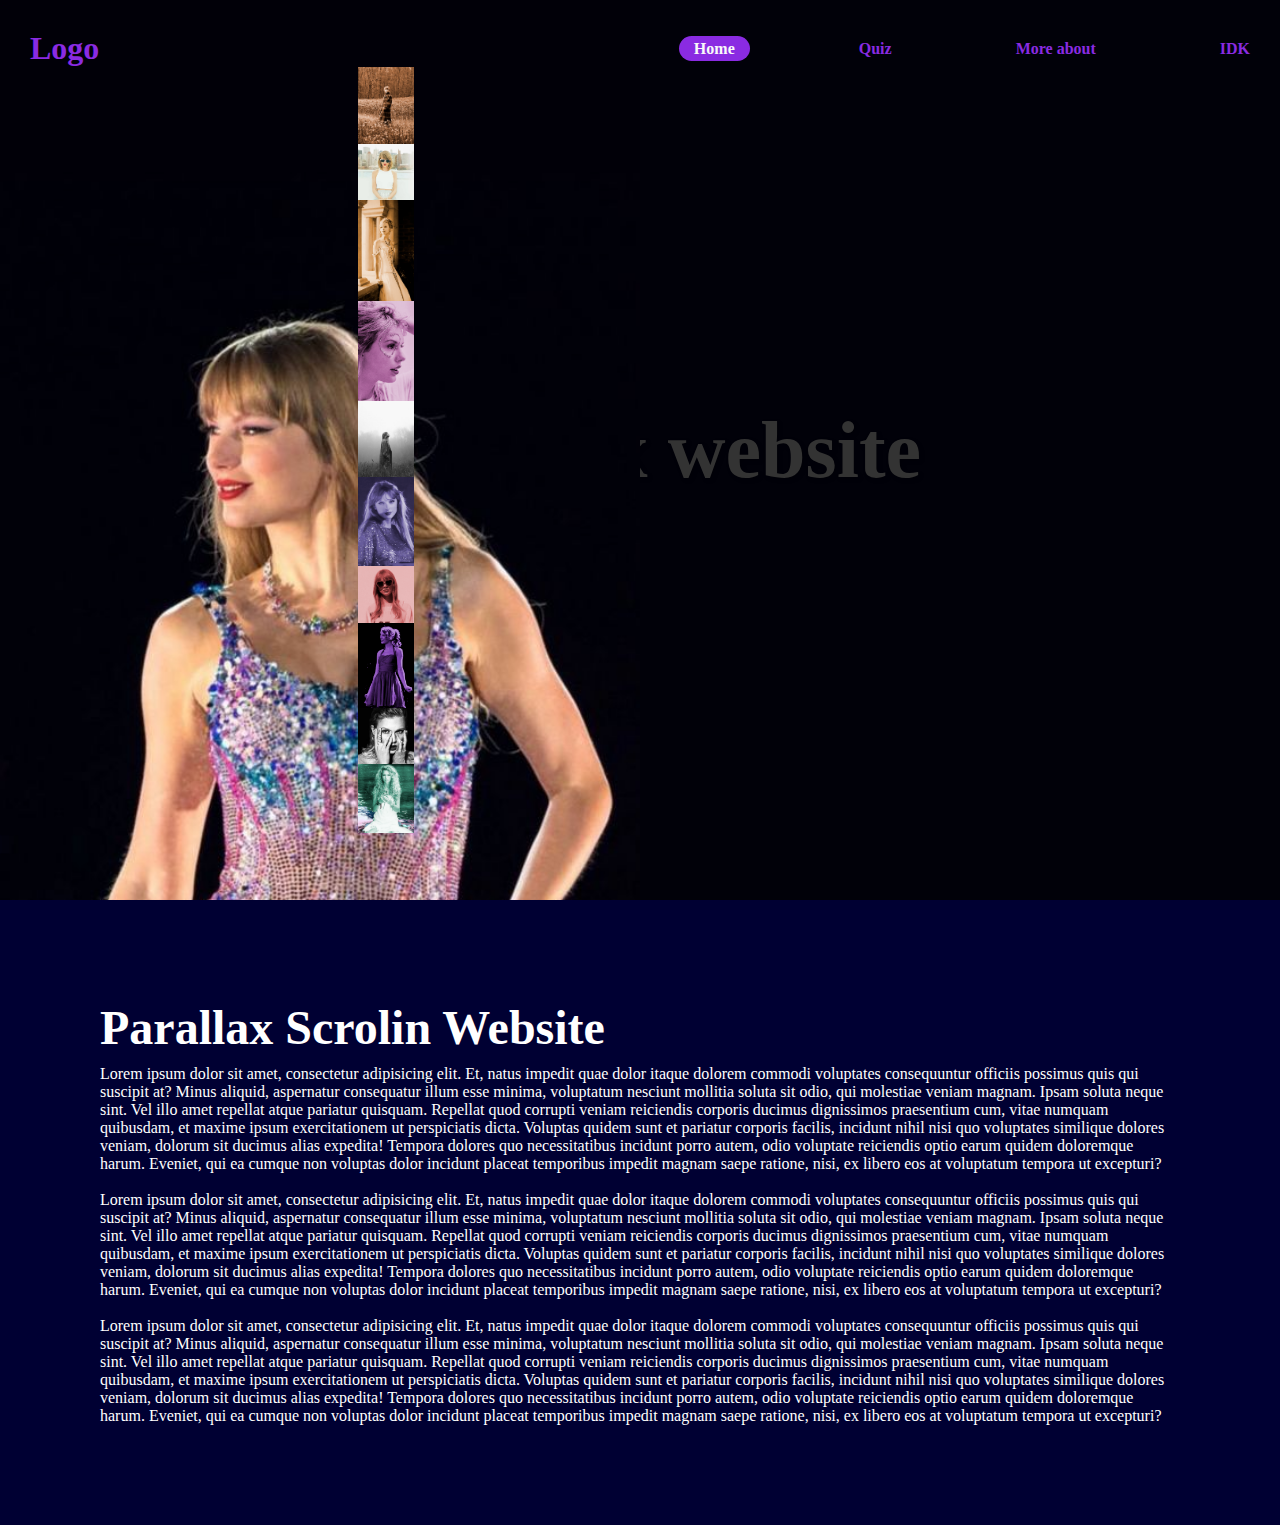
==== index.html @ 4a743714 "Add codigos, css e html" ====
<!DOCTYPE html>
<html lang="en">
<head>
    <meta charset="UTF-8">
    <meta name="viewport" content="width=device-width, initial-scale=1.0">
    <link rel='stylesheet' type='text/css' media='screen' href='main.css'>
    <script defer async src='main.js'></script>
    <title>TS page</title>
</head>
<body>

    <header>
        <h2 class="logo">Logo</h2>
        <nav class="navigation">
            <a href="#" class="active">Home</a>
            <a href="#">Quiz</a>
            <a href="#">More about</a>
            <a href="#">IDK</a>
        </nav>
    </header>

    <section class="parallax">
            <h2 id="text">Parallax website</h2>
                <div class="galery">
                <div>
                    <img src="images/parallax imgs/taylor-parallex.jpg" id="prl1">
                </div> 
            
                <div>
                    <img src="images/parallax imgs/evermore-parallax.png" id="prl2">
                </div>
                
                <div>
                    <img src="images/parallax imgs/1989-paralax.jpg" id="prl3">
                </div>
            
                <div>
                <img src="images/parallax imgs/fearless-parallax.png" id="prl4">
                </div>
            
                <div>
                    <img src="images/parallax imgs/lover-parallax.png" id="prl5">
                </div>
            
                <div>
                    <img src="images/parallax imgs/folklore-parallax.jpg" id="prl6">
                </div>
            
                <div>
                    <img src="images/parallax imgs/midnights-parallax.png" id="prl7">
                </div>
            
                <div>
                    <img src="images/parallax imgs/red-parallax.png" id="prl9">
                </div>
            
                <div>
                    <img src="images/parallax imgs/speaknow-parallax.png" id="prl10">
                </div>
            
                <div>
                    <img src="images/parallax imgs/reputation-parallax.jpg" id="prl11"> 
                </div>
            
                <div>
                    <img src="images/parallax imgs/ts-parallax.png" id="prl2">
                </div>
            </div>
    </section>

    <section class="sec">
        <h2>Parallax Scrolin Website</h2>
        <p>
            Lorem ipsum dolor sit amet, 
            consectetur adipisicing elit. 
            Et, natus impedit quae dolor 
            itaque dolorem commodi voluptates 
            consequuntur officiis possimus quis 
            qui suscipit at? Minus aliquid, aspernatur
            consequatur illum esse minima, voluptatum 
            nesciunt mollitia soluta sit odio, qui 
            molestiae veniam magnam. Ipsam soluta 
            neque sint. Vel illo amet repellat atque 
            pariatur quisquam. Repellat quod corrupti
            veniam reiciendis corporis ducimus 
            dignissimos praesentium cum, vitae 
            numquam quibusdam, et maxime ipsum 
            exercitationem ut perspiciatis dicta. 
            Voluptas quidem sunt et pariatur corporis 
            facilis, incidunt nihil nisi quo voluptates 
            similique dolores veniam, dolorum sit ducimus 
            alias expedita! Tempora dolores quo necessitatibus 
            incidunt porro autem, odio voluptate reiciendis
            optio earum quidem doloremque harum. 
            Eveniet, qui ea cumque non voluptas
            dolor incidunt placeat temporibus impedit 
            magnam saepe ratione, nisi, ex libero eos 
            at voluptatum tempora ut excepturi?<br></br>
            Lorem ipsum dolor sit amet, 
            consectetur adipisicing elit. 
            Et, natus impedit quae dolor 
            itaque dolorem commodi voluptates 
            consequuntur officiis possimus quis 
            qui suscipit at? Minus aliquid, aspernatur
            consequatur illum esse minima, voluptatum 
            nesciunt mollitia soluta sit odio, qui 
            molestiae veniam magnam. Ipsam soluta 
            neque sint. Vel illo amet repellat atque 
            pariatur quisquam. Repellat quod corrupti
            veniam reiciendis corporis ducimus 
            dignissimos praesentium cum, vitae 
            numquam quibusdam, et maxime ipsum 
            exercitationem ut perspiciatis dicta. 
            Voluptas quidem sunt et pariatur corporis 
            facilis, incidunt nihil nisi quo voluptates 
            similique dolores veniam, dolorum sit ducimus 
            alias expedita! Tempora dolores quo necessitatibus 
            incidunt porro autem, odio voluptate reiciendis
            optio earum quidem doloremque harum. 
            Eveniet, qui ea cumque non voluptas
            dolor incidunt placeat temporibus impedit 
            magnam saepe ratione, nisi, ex libero eos 
            at voluptatum tempora ut excepturi?<br></br>
            Lorem ipsum dolor sit amet, 
            consectetur adipisicing elit. 
            Et, natus impedit quae dolor 
            itaque dolorem commodi voluptates 
            consequuntur officiis possimus quis 
            qui suscipit at? Minus aliquid, aspernatur
            consequatur illum esse minima, voluptatum 
            nesciunt mollitia soluta sit odio, qui 
            molestiae veniam magnam. Ipsam soluta 
            neque sint. Vel illo amet repellat atque 
            pariatur quisquam. Repellat quod corrupti
            veniam reiciendis corporis ducimus 
            dignissimos praesentium cum, vitae 
            numquam quibusdam, et maxime ipsum 
            exercitationem ut perspiciatis dicta. 
            Voluptas quidem sunt et pariatur corporis 
            facilis, incidunt nihil nisi quo voluptates 
            similique dolores veniam, dolorum sit ducimus 
            alias expedita! Tempora dolores quo necessitatibus 
            incidunt porro autem, odio voluptate reiciendis
            optio earum quidem doloremque harum. 
            Eveniet, qui ea cumque non voluptas
            dolor incidunt placeat temporibus impedit 
            magnam saepe ratione, nisi, ex libero eos 
            at voluptatum tempora ut excepturi?
        </p>
    </section>


</body>
</html>
---- main.css ----
*{
    margin: 0;
    padding: 0;
    box-sizing:content-box;
}

body{
    background: #010109;
    min-height: 100vh;
    overflow-x: hidden;
}

header{
    position: absolute;
    top: 0;
    left: 0;
    width: 100%;
    padding: 30px;
    display: flex;
    justify-content: space-between;
    align-items: center;
    z-index: 100;
}

.logo{
    font-size: 2em;
    color:blueviolet;
    pointer-events: none;

}

.navigation a{
    text-decoration: none;
    color:blueviolet;
    padding: 4px 15px;
    border-radius: 20px;
    margin: 0 45px;
    font-weight: 600;
}

.navigation a:hover,
.navigation a.active{
    background: blueviolet;
    color:#f9f9f9;
}

.parallax{
    position: relative;
    display: flex;
    justify-content: center;
    align-items: center;
    height: 100vh;
}

#text{
    position: absolute;
    font-size: 5em;
    color: #333333;
    text-shadow: 2px 2px 4px rgba(0, 0, 0, .2);
}

/*.parallax img{
    position: absolute;
    top: 0;
    left: 0;
    width: 100%;
    pointer-events: none;
}*/

#prl1{
    position: absolute;
    width: 50%;
    top: 0;
    left: 0;
    justify-content: center;
    align-items: center;
}

.parallax #prl2, #prl3, #prl4, #prl5,#prl6, #prl7, #prl8, #prl9, #prl10, #prl11, #prl12{
    width: 10%;
    position: relative;
    display: grid;
}

#prl2{
    top:0;
    position: relative;
    columns: unset;
    gap:inherit;
    
}

.sec{
    position: relative;
    background: #003;
    padding: 100px;
}

.sec h2{
    font-size: 3em;
    color: #fff;
    margin-bottom: 10px;
}

.sec p{
    font-size: 1em;
    color: #fff;
    font-weight: 300;
}
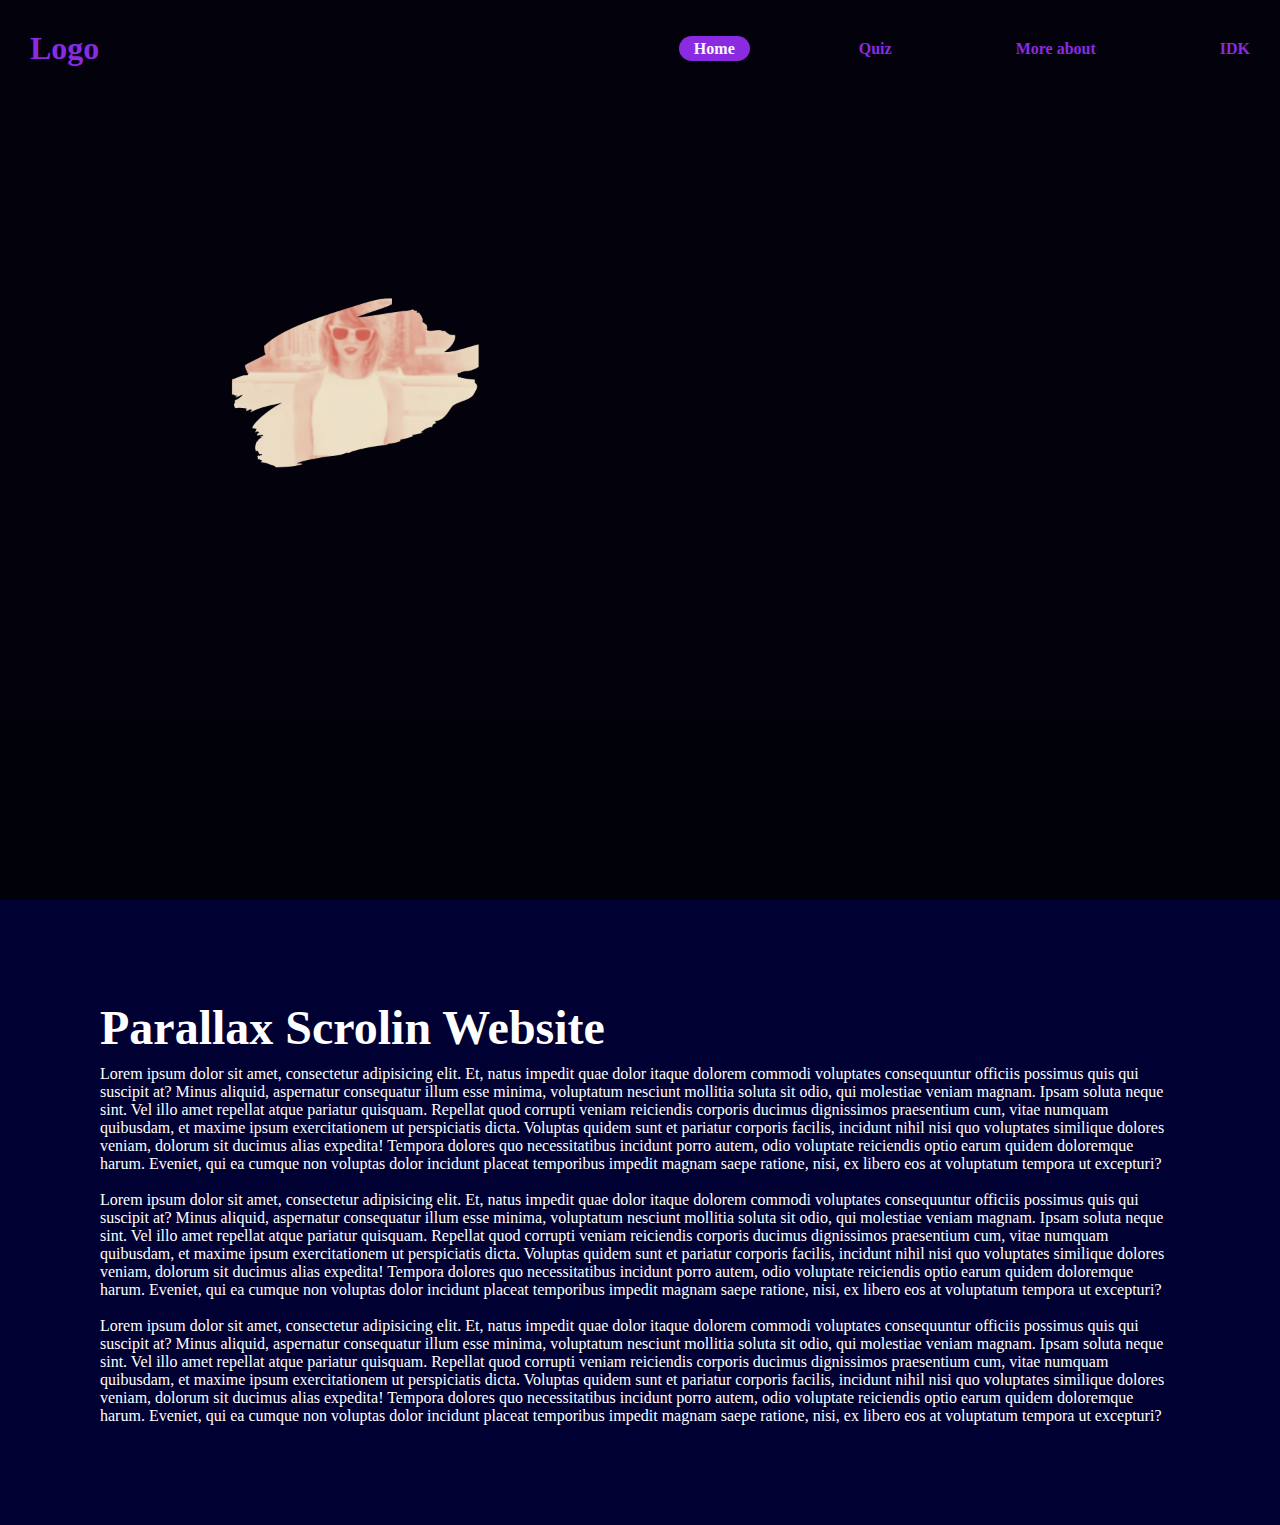
==== commit 0dddf74d: "index add" ====
--- a/index.html
+++ b/index.html
@@ -23,47 +23,47 @@
             <h2 id="text">Parallax website</h2>
                 <div class="galery">
                 <div>
-                    <img src="images/parallax imgs/taylor-parallex.jpg" id="prl1">
+                    <img src="tprlx/1.png" id="prl1">
                 </div> 
             
                 <div>
-                    <img src="images/parallax imgs/evermore-parallax.png" id="prl2">
+                    <img src="tprlx/2.png" id="prl2">
                 </div>
                 
                 <div>
-                    <img src="images/parallax imgs/1989-paralax.jpg" id="prl3">
+                    <img src="tprlx/3.png" id="prl3">
                 </div>
             
                 <div>
-                <img src="images/parallax imgs/fearless-parallax.png" id="prl4">
+                <img src="tprlx/4.png" id="prl4">
                 </div>
             
                 <div>
-                    <img src="images/parallax imgs/lover-parallax.png" id="prl5">
+                    <img src="tprlx/5.png" id="prl5">
                 </div>
             
                 <div>
-                    <img src="images/parallax imgs/folklore-parallax.jpg" id="prl6">
+                    <img src="tprlx/6.png" id="prl6">
                 </div>
             
                 <div>
-                    <img src="images/parallax imgs/midnights-parallax.png" id="prl7">
+                    <img src="tprlx/7.png" id="prl7">
                 </div>
             
                 <div>
-                    <img src="images/parallax imgs/red-parallax.png" id="prl9">
+                    <img src="tprlx/8.png" id="prl9">
                 </div>
             
                 <div>
-                    <img src="images/parallax imgs/speaknow-parallax.png" id="prl10">
+                    <img src="tprlx/9.png" id="prl10">
                 </div>
             
                 <div>
-                    <img src="images/parallax imgs/reputation-parallax.jpg" id="prl11"> 
+                    <img src="tprlx/10.png" id="prl11"> 
                 </div>
             
                 <div>
-                    <img src="images/parallax imgs/ts-parallax.png" id="prl2">
+                    <img src="tprlx/11.png" id="prl2">
                 </div>
             </div>
     </section>
--- a/main.css
+++ b/main.css
@@ -59,35 +59,12 @@
     text-shadow: 2px 2px 4px rgba(0, 0, 0, .2);
 }
 
-/*.parallax img{
+.parallax img{
     position: absolute;
     top: 0;
     left: 0;
     width: 100%;
     pointer-events: none;
-}*/
-
-#prl1{
-    position: absolute;
-    width: 50%;
-    top: 0;
-    left: 0;
-    justify-content: center;
-    align-items: center;
-}
-
-.parallax #prl2, #prl3, #prl4, #prl5,#prl6, #prl7, #prl8, #prl9, #prl10, #prl11, #prl12{
-    width: 10%;
-    position: relative;
-    display: grid;
-}
-
-#prl2{
-    top:0;
-    position: relative;
-    columns: unset;
-    gap:inherit;
-    
 }
 
 .sec{
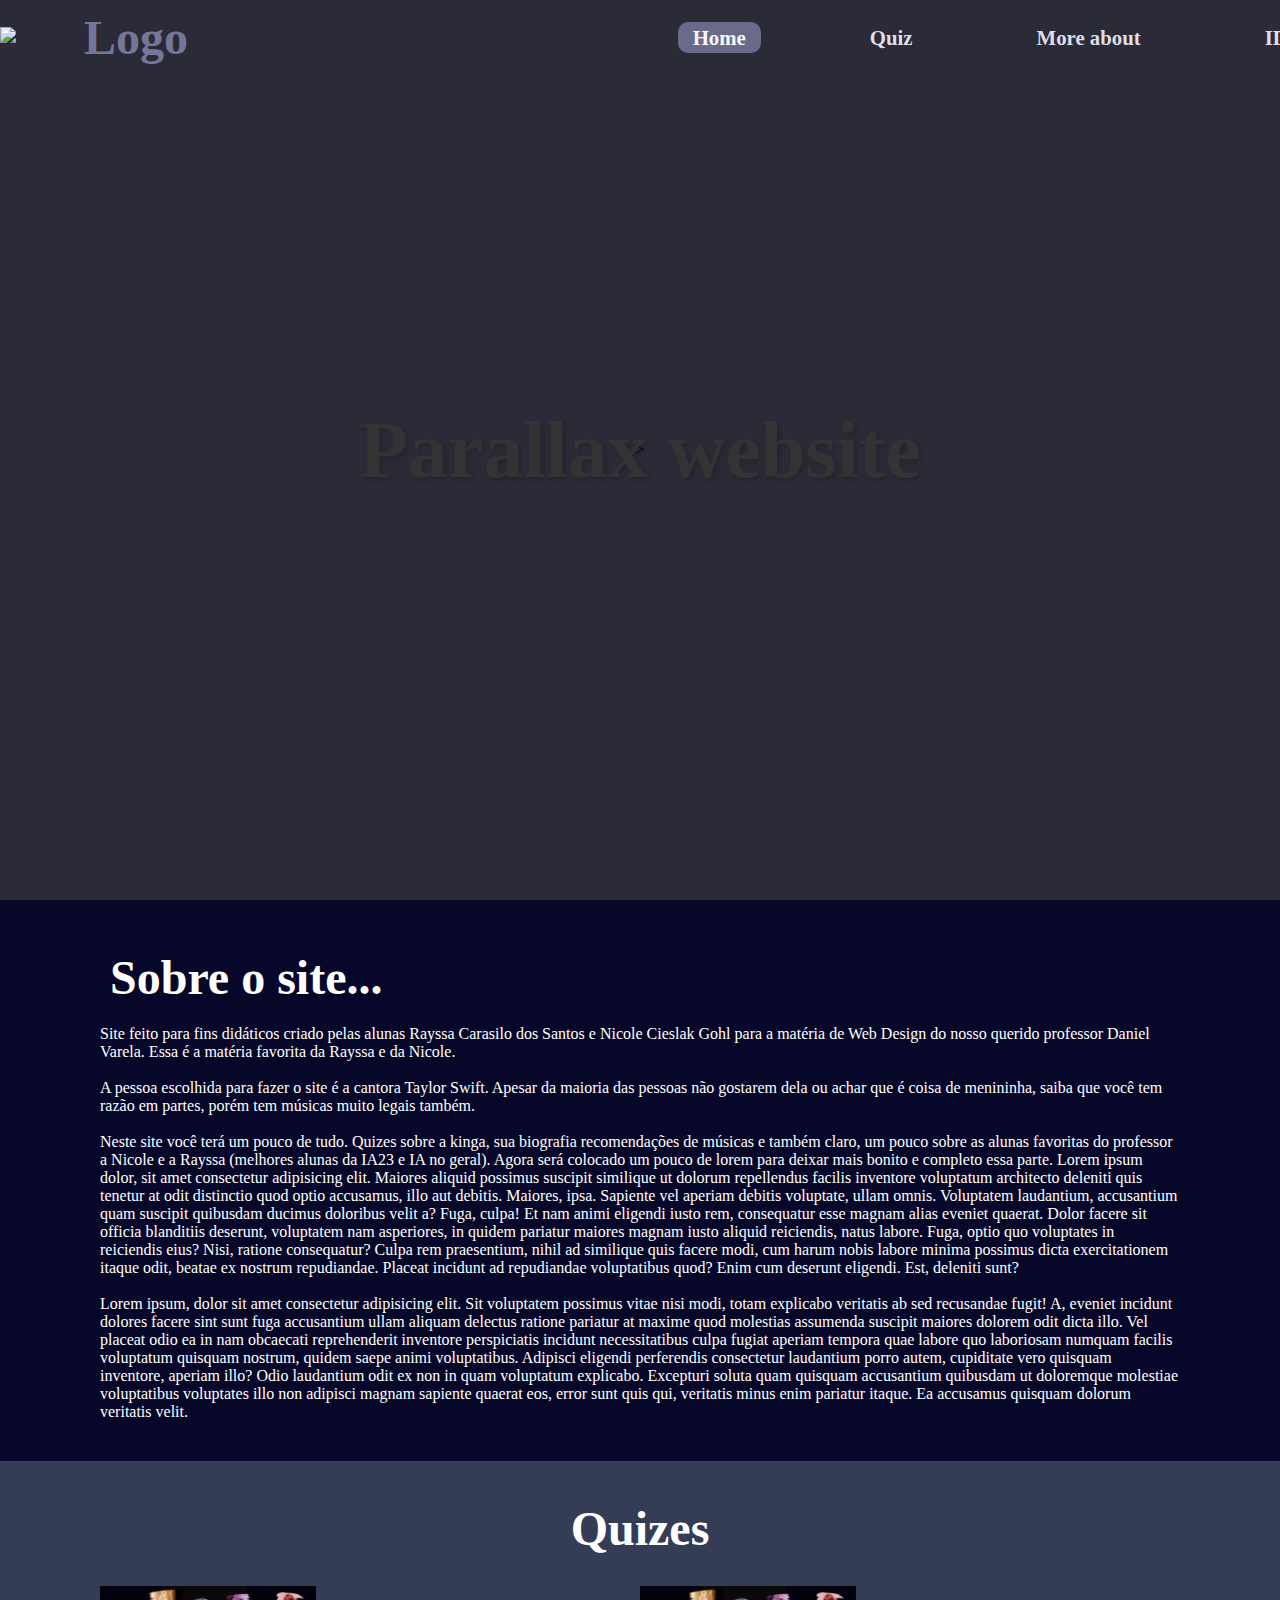
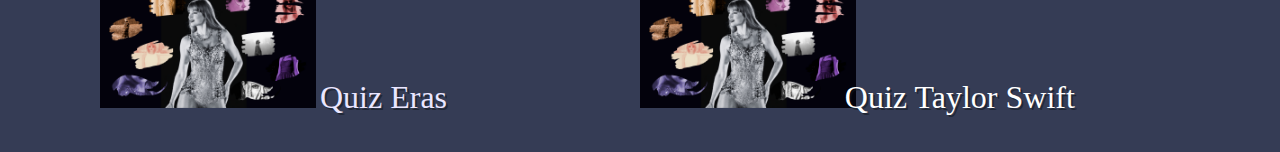
==== commit 5f286a9f: "add quiz" ====
--- a/index.html
+++ b/index.html
@@ -23,130 +23,86 @@
             <h2 id="text">Parallax website</h2>
                 <div class="galery">
                 <div>
-                    <img src="tprlx/1.png" id="prl1">
-                </div> 
-            
-                <div>
-                    <img src="tprlx/2.png" id="prl2">
-                </div>
-                
-                <div>
-                    <img src="tprlx/3.png" id="prl3">
-                </div>
-            
-                <div>
-                <img src="tprlx/4.png" id="prl4">
-                </div>
-            
-                <div>
-                    <img src="tprlx/5.png" id="prl5">
-                </div>
-            
-                <div>
-                    <img src="tprlx/6.png" id="prl6">
-                </div>
-            
-                <div>
-                    <img src="tprlx/7.png" id="prl7">
-                </div>
-            
-                <div>
-                    <img src="tprlx/8.png" id="prl9">
-                </div>
-            
-                <div>
-                    <img src="tprlx/9.png" id="prl10">
-                </div>
-            
-                <div>
-                    <img src="tprlx/10.png" id="prl11"> 
-                </div>
-            
-                <div>
-                    <img src="tprlx/11.png" id="prl2">
-                </div>
+                    <img src="tprlx/taylorbg.jpeg" id="prl1">
+                </div> >
             </div>
     </section>
 
     <section class="sec">
-        <h2>Parallax Scrolin Website</h2>
+        <h2>Sobre o site...</h2>
         <p>
-            Lorem ipsum dolor sit amet, 
-            consectetur adipisicing elit. 
-            Et, natus impedit quae dolor 
-            itaque dolorem commodi voluptates 
-            consequuntur officiis possimus quis 
-            qui suscipit at? Minus aliquid, aspernatur
-            consequatur illum esse minima, voluptatum 
-            nesciunt mollitia soluta sit odio, qui 
-            molestiae veniam magnam. Ipsam soluta 
-            neque sint. Vel illo amet repellat atque 
-            pariatur quisquam. Repellat quod corrupti
-            veniam reiciendis corporis ducimus 
-            dignissimos praesentium cum, vitae 
-            numquam quibusdam, et maxime ipsum 
-            exercitationem ut perspiciatis dicta. 
-            Voluptas quidem sunt et pariatur corporis 
-            facilis, incidunt nihil nisi quo voluptates 
-            similique dolores veniam, dolorum sit ducimus 
-            alias expedita! Tempora dolores quo necessitatibus 
-            incidunt porro autem, odio voluptate reiciendis
-            optio earum quidem doloremque harum. 
-            Eveniet, qui ea cumque non voluptas
-            dolor incidunt placeat temporibus impedit 
-            magnam saepe ratione, nisi, ex libero eos 
-            at voluptatum tempora ut excepturi?<br></br>
-            Lorem ipsum dolor sit amet, 
-            consectetur adipisicing elit. 
-            Et, natus impedit quae dolor 
-            itaque dolorem commodi voluptates 
-            consequuntur officiis possimus quis 
-            qui suscipit at? Minus aliquid, aspernatur
-            consequatur illum esse minima, voluptatum 
-            nesciunt mollitia soluta sit odio, qui 
-            molestiae veniam magnam. Ipsam soluta 
-            neque sint. Vel illo amet repellat atque 
-            pariatur quisquam. Repellat quod corrupti
-            veniam reiciendis corporis ducimus 
-            dignissimos praesentium cum, vitae 
-            numquam quibusdam, et maxime ipsum 
-            exercitationem ut perspiciatis dicta. 
-            Voluptas quidem sunt et pariatur corporis 
-            facilis, incidunt nihil nisi quo voluptates 
-            similique dolores veniam, dolorum sit ducimus 
-            alias expedita! Tempora dolores quo necessitatibus 
-            incidunt porro autem, odio voluptate reiciendis
-            optio earum quidem doloremque harum. 
-            Eveniet, qui ea cumque non voluptas
-            dolor incidunt placeat temporibus impedit 
-            magnam saepe ratione, nisi, ex libero eos 
-            at voluptatum tempora ut excepturi?<br></br>
-            Lorem ipsum dolor sit amet, 
-            consectetur adipisicing elit. 
-            Et, natus impedit quae dolor 
-            itaque dolorem commodi voluptates 
-            consequuntur officiis possimus quis 
-            qui suscipit at? Minus aliquid, aspernatur
-            consequatur illum esse minima, voluptatum 
-            nesciunt mollitia soluta sit odio, qui 
-            molestiae veniam magnam. Ipsam soluta 
-            neque sint. Vel illo amet repellat atque 
-            pariatur quisquam. Repellat quod corrupti
-            veniam reiciendis corporis ducimus 
-            dignissimos praesentium cum, vitae 
-            numquam quibusdam, et maxime ipsum 
-            exercitationem ut perspiciatis dicta. 
-            Voluptas quidem sunt et pariatur corporis 
-            facilis, incidunt nihil nisi quo voluptates 
-            similique dolores veniam, dolorum sit ducimus 
-            alias expedita! Tempora dolores quo necessitatibus 
-            incidunt porro autem, odio voluptate reiciendis
-            optio earum quidem doloremque harum. 
-            Eveniet, qui ea cumque non voluptas
-            dolor incidunt placeat temporibus impedit 
-            magnam saepe ratione, nisi, ex libero eos 
-            at voluptatum tempora ut excepturi?
+          Site feito para fins didáticos criado
+          pelas alunas Rayssa Carasilo dos Santos e
+          Nicole Cieslak Gohl para a matéria de Web Design do nosso
+          querido professor Daniel Varela.
+          Essa é a matéria favorita da Rayssa e da Nicole. <br></br>
+          A pessoa escolhida para fazer o site é a cantora Taylor Swift. Apesar
+          da maioria das pessoas não gostarem dela ou achar que é coisa
+          de menininha, saiba que você tem razão em partes, porém tem músicas
+          muito legais também.<br></br>
+          Neste site você terá um pouco de tudo. Quizes sobre a kinga, sua biografia
+          recomendações de músicas e também claro, um pouco sobre as 
+          alunas favoritas do professor a Nicole e a Rayssa (melhores alunas da IA23 e IA no geral).
+          Agora será colocado um pouco de lorem para deixar mais bonito e completo essa parte. Lorem
+        ipsum dolor, sit amet consectetur adipisicing elit. Maiores aliquid possimus suscipit similique 
+        ut dolorum repellendus facilis inventore voluptatum architecto deleniti quis tenetur at odit 
+        distinctio quod optio accusamus, illo aut debitis. Maiores, ipsa. Sapiente vel aperiam debitis voluptate, ullam omnis. 
+        Voluptatem laudantium, accusantium quam suscipit quibusdam ducimus doloribus velit a? Fuga, culpa! Et nam animi eligendi 
+        iusto rem, consequatur esse magnam alias eveniet quaerat. Dolor facere sit officia blanditiis deserunt, voluptatem nam asperiores, 
+        in quidem pariatur maiores magnam iusto aliquid reiciendis, natus labore. Fuga, optio quo voluptates in reiciendis eius? Nisi, 
+        ratione consequatur? Culpa rem praesentium, nihil ad similique quis facere modi, cum harum nobis labore minima possimus dicta 
+        exercitationem itaque odit, beatae ex nostrum repudiandae. Placeat incidunt ad repudiandae voluptatibus quod? Enim cum deserunt 
+        eligendi. Est, deleniti sunt?<br></br>
+        Lorem ipsum, dolor sit amet consectetur 
+        adipisicing elit. Sit voluptatem possimus
+        vitae nisi modi, totam explicabo veritatis 
+        ab sed recusandae fugit! A, eveniet incidunt 
+        dolores facere sint sunt fuga accusantium ullam 
+        aliquam delectus ratione pariatur at maxime quod 
+        molestias assumenda suscipit maiores dolorem 
+        odit dicta illo. Vel placeat odio ea in nam 
+        obcaecati reprehenderit inventore perspiciatis
+         incidunt necessitatibus culpa fugiat aperiam 
+         tempora quae labore quo laboriosam numquam 
+         facilis voluptatum quisquam nostrum, quidem 
+         saepe animi voluptatibus. Adipisci eligendi 
+         perferendis consectetur laudantium porro autem,
+          cupiditate vero quisquam inventore, aperiam illo? 
+          Odio laudantium odit ex non in quam voluptatum 
+          explicabo. Excepturi soluta quam quisquam accusantium 
+          quibusdam ut doloremque molestiae voluptatibus voluptates
+           illo non adipisci magnam sapiente quaerat eos, error sunt 
+           quis qui, veritatis minus enim pariatur itaque. Ea
+            accusamus quisquam dolorum veritatis velit.
         </p>
+    </section>
+
+    <section class="ter">
+        <h3>Quizes</h3>
+        <p>
+            <div class="conteiner">
+               <nav></nav>
+                <a href="quiz.html">
+                    <img src="tprlx/1.png" class="quizimg1">
+                    <p id="title">Quiz Eras</p>
+                </a>
+                
+            
+                <a href="quiz.html">
+                    <img src="tprlx/1.png" class="quizimg2">
+                    <p id="subtitle">Quiz Taylor Swift</p>
+                </a>
+                
+            </nav>
+            </div>
+            
+           <!-- <div id="title">
+            <p>Quiz Eras</p>
+        </div>
+                <div id="subtitle">
+                    <p>Quiz Taylor Swift</p>
+                </div>
+        </p>-->
     </section>
 
 
--- a/main.css
+++ b/main.css
@@ -5,7 +5,7 @@
 }
 
 body{
-    background: #010109;
+    background: #2b2b38;
     min-height: 100vh;
     overflow-x: hidden;
 }
@@ -13,34 +13,36 @@
 header{
     position: absolute;
     top: 0;
-    left: 0;
+    left: 5%;
     width: 100%;
-    padding: 30px;
+    padding: 10px 20px 10px;
     display: flex;
     justify-content: space-between;
     align-items: center;
     z-index: 100;
+    background-color: #2b2b38;
 }
 
 .logo{
-    font-size: 2em;
-    color:blueviolet;
+    font-size: 3em;
+    color:rgb(118, 118, 153);
     pointer-events: none;
 
 }
 
 .navigation a{
     text-decoration: none;
-    color:blueviolet;
+    color:rgb(222, 222, 230);
     padding: 4px 15px;
-    border-radius: 20px;
+    border-radius: 10px;
     margin: 0 45px;
     font-weight: 600;
+    font-size: 1.3em;
 }
 
 .navigation a:hover,
 .navigation a.active{
-    background: blueviolet;
+    background: rgb(106, 106, 138);
     color:#f9f9f9;
 }
 
@@ -61,7 +63,7 @@
 
 .parallax img{
     position: absolute;
-    top: 0;
+    top: 3%;
     left: 0;
     width: 100%;
     pointer-events: none;
@@ -69,12 +71,13 @@
 
 .sec{
     position: relative;
-    background: #003;
-    padding: 100px;
+    background: rgb(7, 7, 41);
+    padding:  40px 100px;
 }
 
 .sec h2{
     font-size: 3em;
+    padding: 10px;
     color: #fff;
     margin-bottom: 10px;
 }
@@ -85,3 +88,82 @@
     font-weight: 300;
 }
 
+.ter{
+    position: relative;
+    background: rgb(53, 60, 85);
+    padding:  40px 100px;
+}
+
+.ter h3{
+    font-size: 3em;
+    padding: 0 10px 20px;
+    color: #fff;
+    margin-bottom: 10px;
+    text-align: center;
+}
+
+.conteiner{
+    display: flex;
+    justify-content: space-between;
+}
+
+.quizimg1{
+    overflow: hidden; 
+    cursor: pointer;
+}
+
+.quizimg1{
+    max-width: 40%;
+    -moz-transition: all 0.3s;
+    -webkit-transition: all 0.3s;
+    transition: all 0.3s;
+}
+
+.quizimg1:hover {
+    -moz-transform: scale(1.1);
+    -webkit-transform: scale(1.1);
+    transform: scale(1.1);
+}
+
+.quizimg2{
+    overflow: hidden; 
+    cursor: pointer;
+}
+
+.quizimg2{
+    max-width: 40%;
+    -moz-transition: all 0.3s;
+    -webkit-transition: all 0.3s;
+    transition: all 0.3s;
+}
+
+.quizimg2:hover {
+    -moz-transform: scale(1.1);
+    -webkit-transform: scale(1.1);
+    transform: scale(1.1);
+}
+
+#subtitle{
+    position: absolute;
+    left: 66%;
+    top: 75%;
+    color: #fff;
+    font-size: 2em;
+    text-shadow: 2px 2px #11171d91;
+    cursor: pointer;
+}
+
+#title{
+    position: absolute;
+    left: 25%;
+    top: 75%;
+    color: #eae6ff;
+    font-size: 2em;
+    text-shadow: 2px 2px #11171d91;
+    cursor: pointer;
+    transition: all 0.3s;
+}
+
+#title:hover{
+    transform: scale(1.1);
+}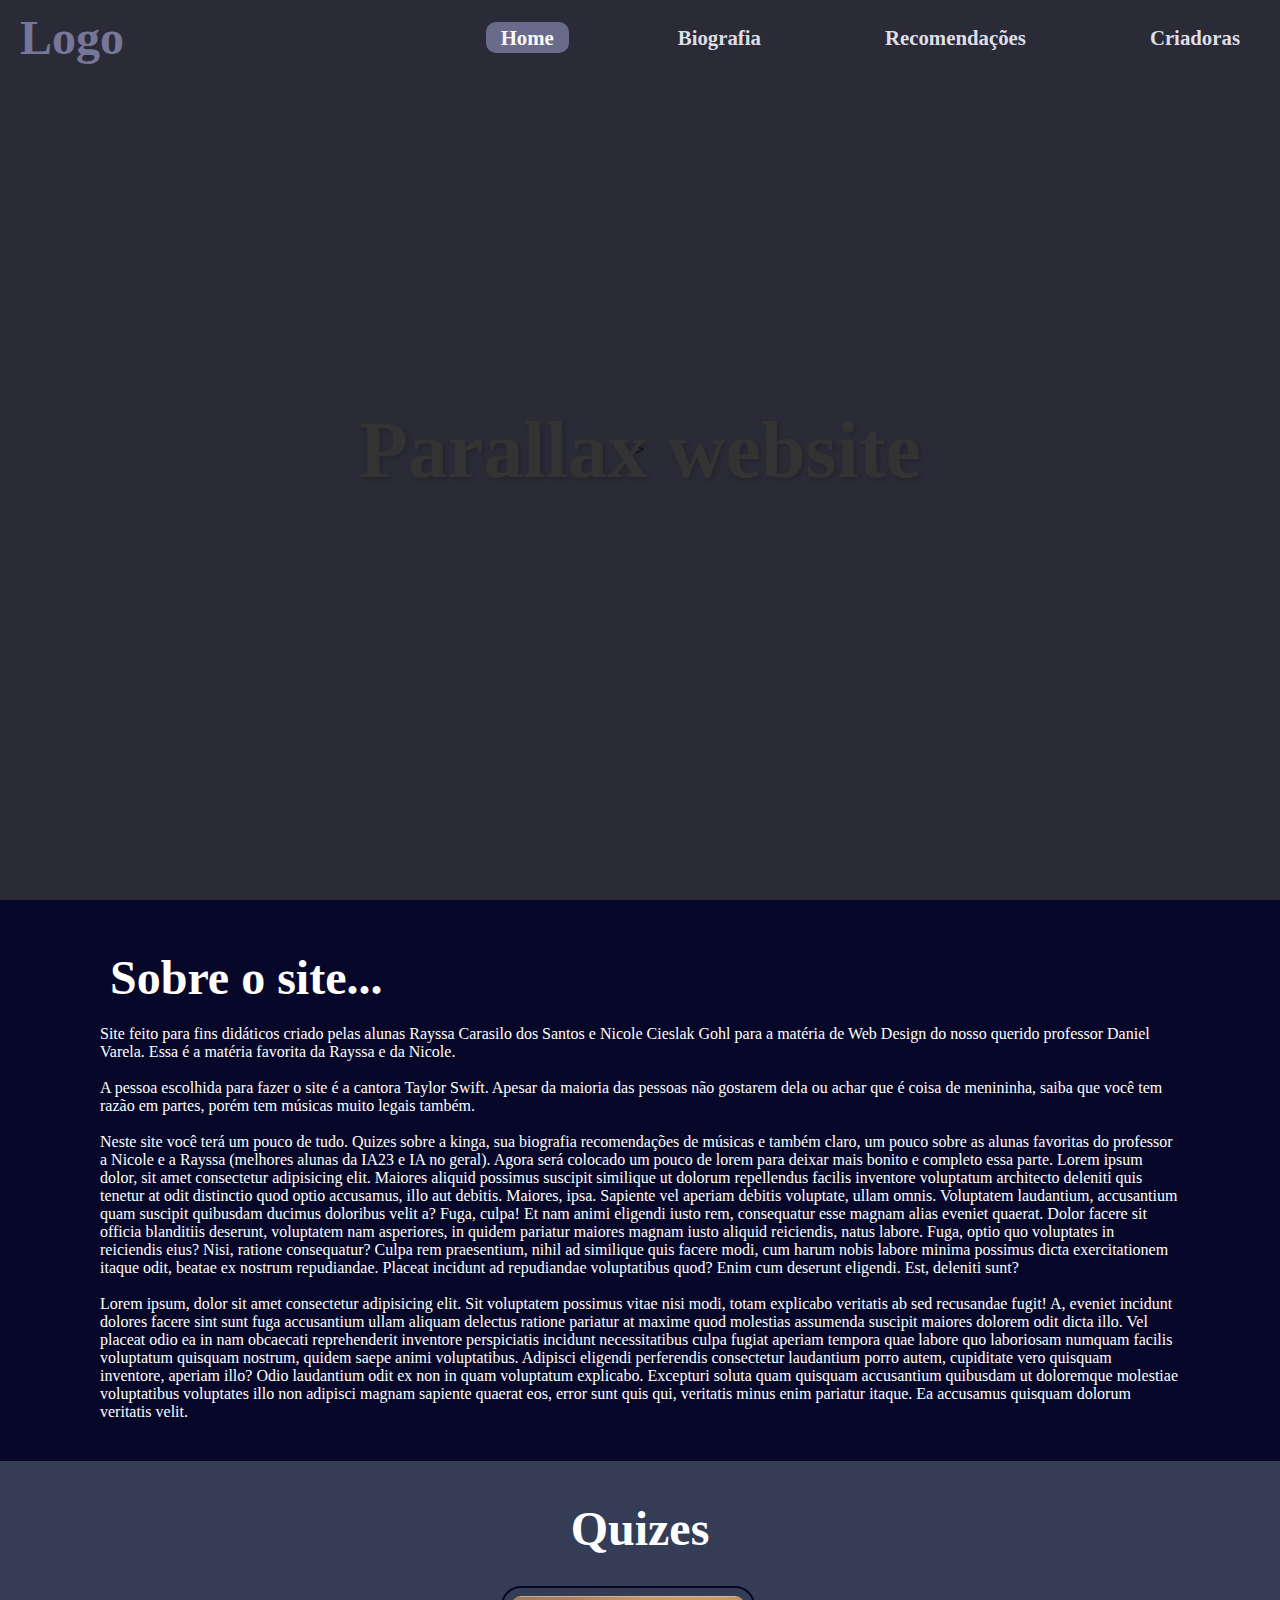
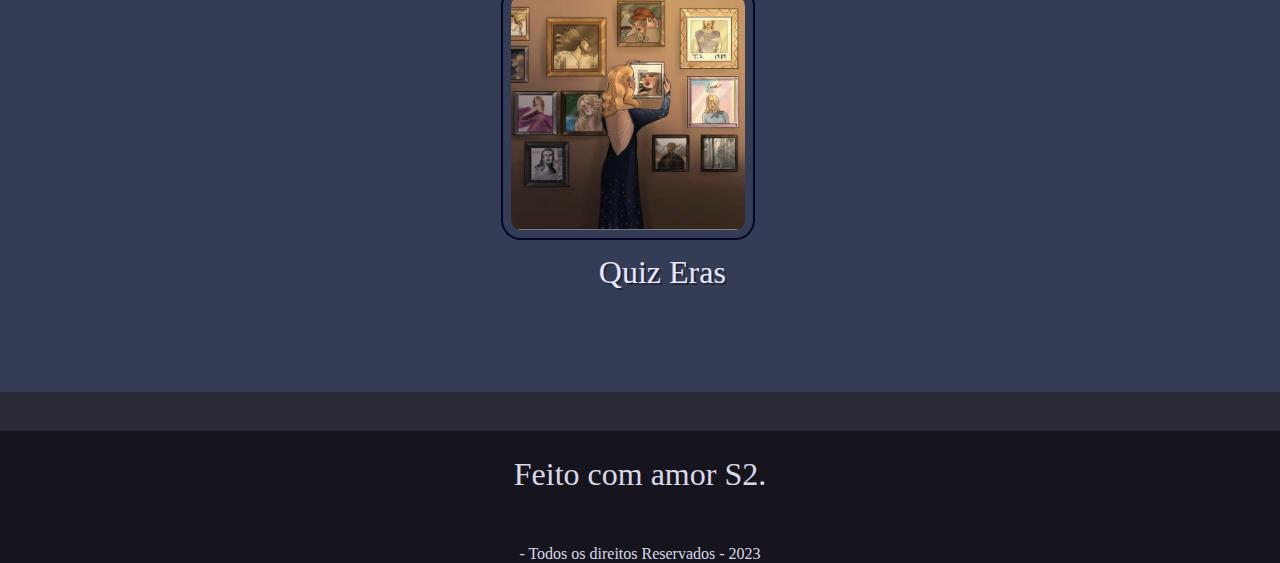
==== commit 55f8c99f: "add img  e novas páginas" ====
--- a/index.html
+++ b/index.html
@@ -12,10 +12,10 @@
     <header>
         <h2 class="logo">Logo</h2>
         <nav class="navigation">
-            <a href="#" class="active">Home</a>
-            <a href="#">Quiz</a>
-            <a href="#">More about</a>
-            <a href="#">IDK</a>
+            <a class="active">Home</a>
+            <a href="about.html">Biografia</a>
+            <a href="recomen.html">Recomendações</a>
+            <a href="creators.html">Criadoras</a>
         </nav>
     </header>
 
@@ -82,29 +82,18 @@
         <p>
             <div class="conteiner">
                <nav></nav>
-                <a href="quiz.html">
-                    <img src="tprlx/1.png" class="quizimg1">
+                <a href="quizeras.html">
+                    <img src="tprlx/tayloreras.jpg" class="quizimg1">
                     <p id="title">Quiz Eras</p>
                 </a>
-                
-            
-                <a href="quiz.html">
-                    <img src="tprlx/1.png" class="quizimg2">
-                    <p id="subtitle">Quiz Taylor Swift</p>
-                </a>
-                
             </nav>
             </div>
-            
-           <!-- <div id="title">
-            <p>Quiz Eras</p>
-        </div>
-                <div id="subtitle">
-                    <p>Quiz Taylor Swift</p>
-                </div>
-        </p>-->
     </section>
+</body>
 
+<footer>
+    <p class="fa">Feito com amor S2.</p>  
+    <p class="tr"> - Todos os direitos Reservados - 2023</p>
+</footer>
 
-</body>
 </html>--- a/main.css
+++ b/main.css
@@ -13,7 +13,7 @@
 header{
     position: absolute;
     top: 0;
-    left: 5%;
+    left: 0%;
     width: 100%;
     padding: 10px 20px 10px;
     display: flex;
@@ -104,19 +104,22 @@
 
 .conteiner{
     display: flex;
-    justify-content: space-between;
-}
+    justify-content: space-around;
+    padding: 0 0 10%;
+}
+
 
 .quizimg1{
+    margin-left: 5%;
     overflow: hidden; 
     cursor: pointer;
-}
-
-.quizimg1{
     max-width: 40%;
     -moz-transition: all 0.3s;
     -webkit-transition: all 0.3s;
     transition: all 0.3s;
+    border-radius: 20px;
+    padding: 8px;
+    border: 2px solid rgb(7, 7, 41);
 }
 
 .quizimg1:hover {
@@ -125,38 +128,10 @@
     transform: scale(1.1);
 }
 
-.quizimg2{
-    overflow: hidden; 
-    cursor: pointer;
-}
-
-.quizimg2{
-    max-width: 40%;
-    -moz-transition: all 0.3s;
-    -webkit-transition: all 0.3s;
-    transition: all 0.3s;
-}
-
-.quizimg2:hover {
-    -moz-transform: scale(1.1);
-    -webkit-transform: scale(1.1);
-    transform: scale(1.1);
-}
-
-#subtitle{
-    position: absolute;
-    left: 66%;
-    top: 75%;
-    color: #fff;
-    font-size: 2em;
-    text-shadow: 2px 2px #11171d91;
-    cursor: pointer;
-}
-
 #title{
-    position: absolute;
-    left: 25%;
-    top: 75%;
+    margin: 10px;
+    position: absolute;
+    left: 46%;
     color: #eae6ff;
     font-size: 2em;
     text-shadow: 2px 2px #11171d91;
@@ -166,4 +141,186 @@
 
 #title:hover{
     transform: scale(1.1);
-}+}
+
+.quiz .pergunta{
+    color: #302e3a;
+}
+
+.alternativas{
+    display: inline-flex;
+    justify-content: space-between;
+}
+
+button{
+    display: flex;
+    justify-content: space-around;
+    background-color: rgb(23, 33, 51);
+    border-color:#16151d;
+    border-radius: 10px;
+    padding-inline: 20px 8px;
+    cursor: pointer;
+    font-size: 2em;
+    color: #f6f4e7;
+    transition: all .3s ease; 
+    margin-left: 5px;
+    margin-top: 5%
+}
+
+button:hover{
+    background-color: #f6f4e7;
+    color:rgb(23, 33, 51);
+}
+
+button:active{
+   background-color: rgb(224, 0, 0)
+}
+
+.contador{
+    padding-top: 10px;
+    display: flex;
+    justify-content: center;
+    margin: 5%;
+    margin-left: 5px;
+    font-size: 1.5em;
+    color: #a9a4d8;
+}
+
+.pergunta{
+    display: flex;
+    justify-content: center;
+    padding-top: 20px;
+    font-size: 2.5em;
+}
+
+  .corretas{
+    margin-right: 5%;
+  }
+
+  .img{
+    width: 30%;
+    margin-left: 5%;
+  }
+
+.bodye{
+    background-image: url("tprlx/Taylorbg.jpeg");
+    background-size: 100%;
+    overflow: hidden;
+}
+
+.conteudoe{
+    display: flex;
+    justify-content: center;
+    align-items: center;
+    background-color: #cbc7df;
+    border: 5px solid #302e3a;
+    border-radius: 40px;
+    padding: 0;
+    margin: 30vh;
+    padding-bottom: 20px;
+    font-family: 'Source Code Pro', monospace;
+}
+
+.modal-finishe{
+    position: absolute;
+    inset: 0;
+    background-color: #32235e;
+    color: #9e88e6;
+    opacity: 0;
+    visibility: hidden;
+    transition: .3s;
+}
+
+  .modal-finishe.open > div {
+    padding: 2%;
+    margin-left: 0;
+    display: flex;
+    align-items: center;
+    justify-content: space-between;
+    height: 20vh;
+    width: 50vh;
+    font-size: 2em;
+}
+
+  .modal-finishe.open {
+    opacity: 1;
+    display: flex;
+    justify-content: center;
+    align-items: center;
+    visibility: visible;
+}
+
+footer{
+    background-color:#16151d;
+}
+
+.fa{
+    font-size: 2em;
+    padding: 2% 0 1%;
+}
+
+.fa, .tr{
+    color: #dad8e9;
+    text-align: center;
+    margin-top: 3%;
+}
+.modal {
+    display: grid;
+    place-items: center;
+    position: fixed;
+    inset: 0;
+    background-color: rgba(0 0 0 / .5);
+    transition: .3s;
+    opacity: 0;
+    visibility: hidden;
+  }
+
+  .modal.opened {
+    opacity: 1;
+    visibility: visible;
+  }
+
+  .modal .window {
+    display: flex;
+    flex-direction: column;
+    position: relative;
+    min-width: 50vw;
+    min-height: 50vh;
+    background-color: white;
+    border-radius: 1vw;
+    padding: 1rem;
+  }
+
+  .modal .window .close {
+    position: absolute;
+    right: -1vw;
+    top: -1vw;
+    border: none;
+    font-size: 1vw;
+    height: 4vw;
+    width: 4vw;
+    padding: 1rem;
+    border-radius: 50%;
+    cursor: pointer;
+  }
+
+  .modal .window .content {
+    flex: 1;
+  }
+
+  .modal .window .actions {
+    display: flex;
+    justify-content: flex-end;
+    gap: .5rem;
+  }
+
+  .modal .window .actions button {
+    border: none;
+    background-color: purple;
+    color: white;
+    padding: 1vw;
+    border-radius: 10px;
+    font-size: 1.2rem;
+    cursor: pointer;
+  }
+
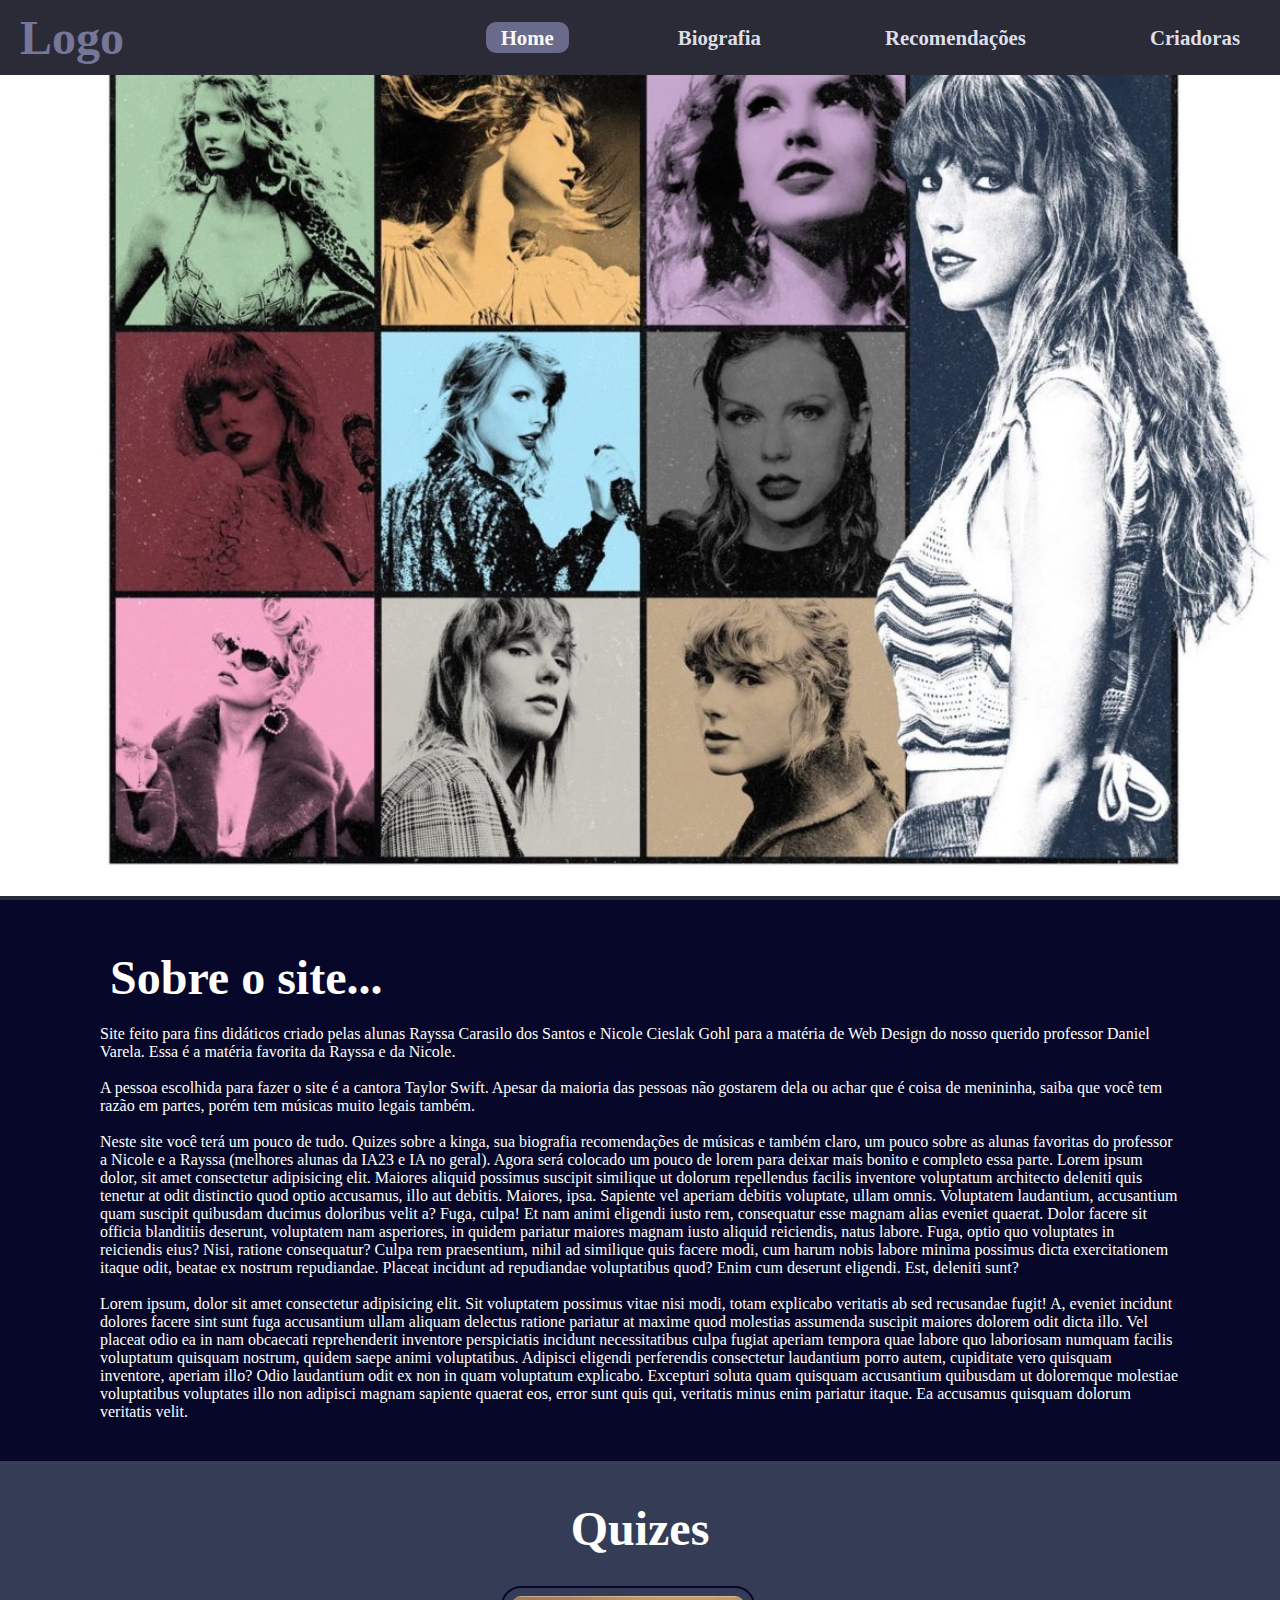
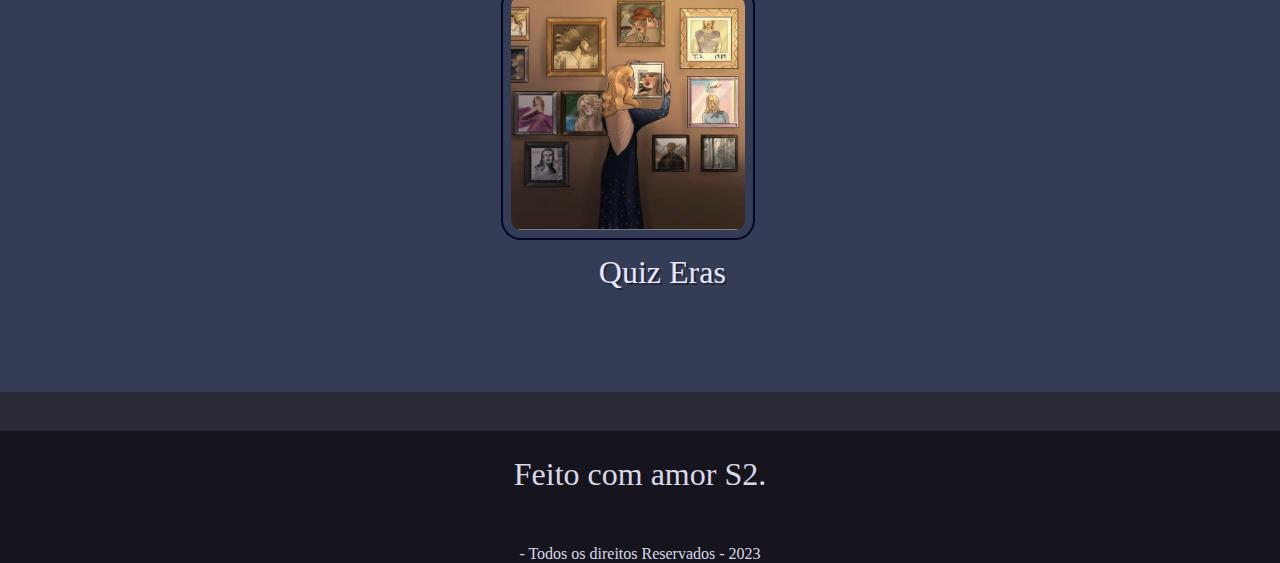
==== commit af5a5f84: "add novamente" ====
--- a/index.html
+++ b/index.html
@@ -82,7 +82,7 @@
         <p>
             <div class="conteiner">
                <nav></nav>
-                <a href="quizeras.html">
+                <a href="quiz.html">
                     <img src="tprlx/tayloreras.jpg" class="quizimg1">
                     <p id="title">Quiz Eras</p>
                 </a>
--- a/main.css
+++ b/main.css
@@ -203,7 +203,7 @@
   }
 
 .bodye{
-    background-image: url("tprlx/Taylorbg.jpeg");
+    background-image: url("tprlx/taylorbg.jpeg");
     background-size: 100%;
     overflow: hidden;
 }
@@ -264,63 +264,63 @@
     text-align: center;
     margin-top: 3%;
 }
-.modal {
-    display: grid;
-    place-items: center;
-    position: fixed;
-    inset: 0;
-    background-color: rgba(0 0 0 / .5);
-    transition: .3s;
-    opacity: 0;
-    visibility: hidden;
-  }
-
-  .modal.opened {
-    opacity: 1;
-    visibility: visible;
-  }
-
-  .modal .window {
-    display: flex;
-    flex-direction: column;
-    position: relative;
-    min-width: 50vw;
-    min-height: 50vh;
-    background-color: white;
-    border-radius: 1vw;
-    padding: 1rem;
-  }
-
-  .modal .window .close {
-    position: absolute;
-    right: -1vw;
-    top: -1vw;
-    border: none;
-    font-size: 1vw;
-    height: 4vw;
-    width: 4vw;
-    padding: 1rem;
-    border-radius: 50%;
-    cursor: pointer;
-  }
-
-  .modal .window .content {
-    flex: 1;
-  }
-
-  .modal .window .actions {
-    display: flex;
-    justify-content: flex-end;
-    gap: .5rem;
-  }
-
-  .modal .window .actions button {
-    border: none;
-    background-color: purple;
-    color: white;
-    padding: 1vw;
-    border-radius: 10px;
-    font-size: 1.2rem;
-    cursor: pointer;
-  }
-
+  .modal {
+          display: grid;
+          place-items: center;
+          position: fixed;
+          inset: 0;
+          background-color: rgba(0 0 0 / .5);
+          transition: .3s;
+          opacity: 0;
+          visibility: hidden;
+        }
+    
+        .modal.opened {
+          opacity: 1;
+          visibility: visible;
+        }
+    
+        .modal .window {
+          display: flex;
+          flex-direction: column;
+          position: relative;
+          min-width: 50vw;
+          min-height: 50vh;
+          background-color: white;
+          border-radius: 1vw;
+          padding: 1rem;
+        }
+    
+        .modal .window .close {
+          position: absolute;
+          right: -1vw;
+          top: -1vw;
+          border: none;
+          font-size: 1vw;
+          height: 4vw;
+          width: 4vw;
+          padding: 1rem;
+          border-radius: 50%;
+          cursor: pointer;
+        }
+    
+        .modal .window .content {
+          flex: 1;
+        }
+    
+        .modal .window .actions {
+          display: flex;
+          justify-content: flex-end;
+          gap: .5rem;
+        }
+    
+        .modal .window .actions button {
+          border: none;
+          background-color: purple;
+          color: white;
+          padding: 1vw;
+          border-radius: 10px;
+          font-size: 1.2rem;
+          cursor: pointer;
+        }
+
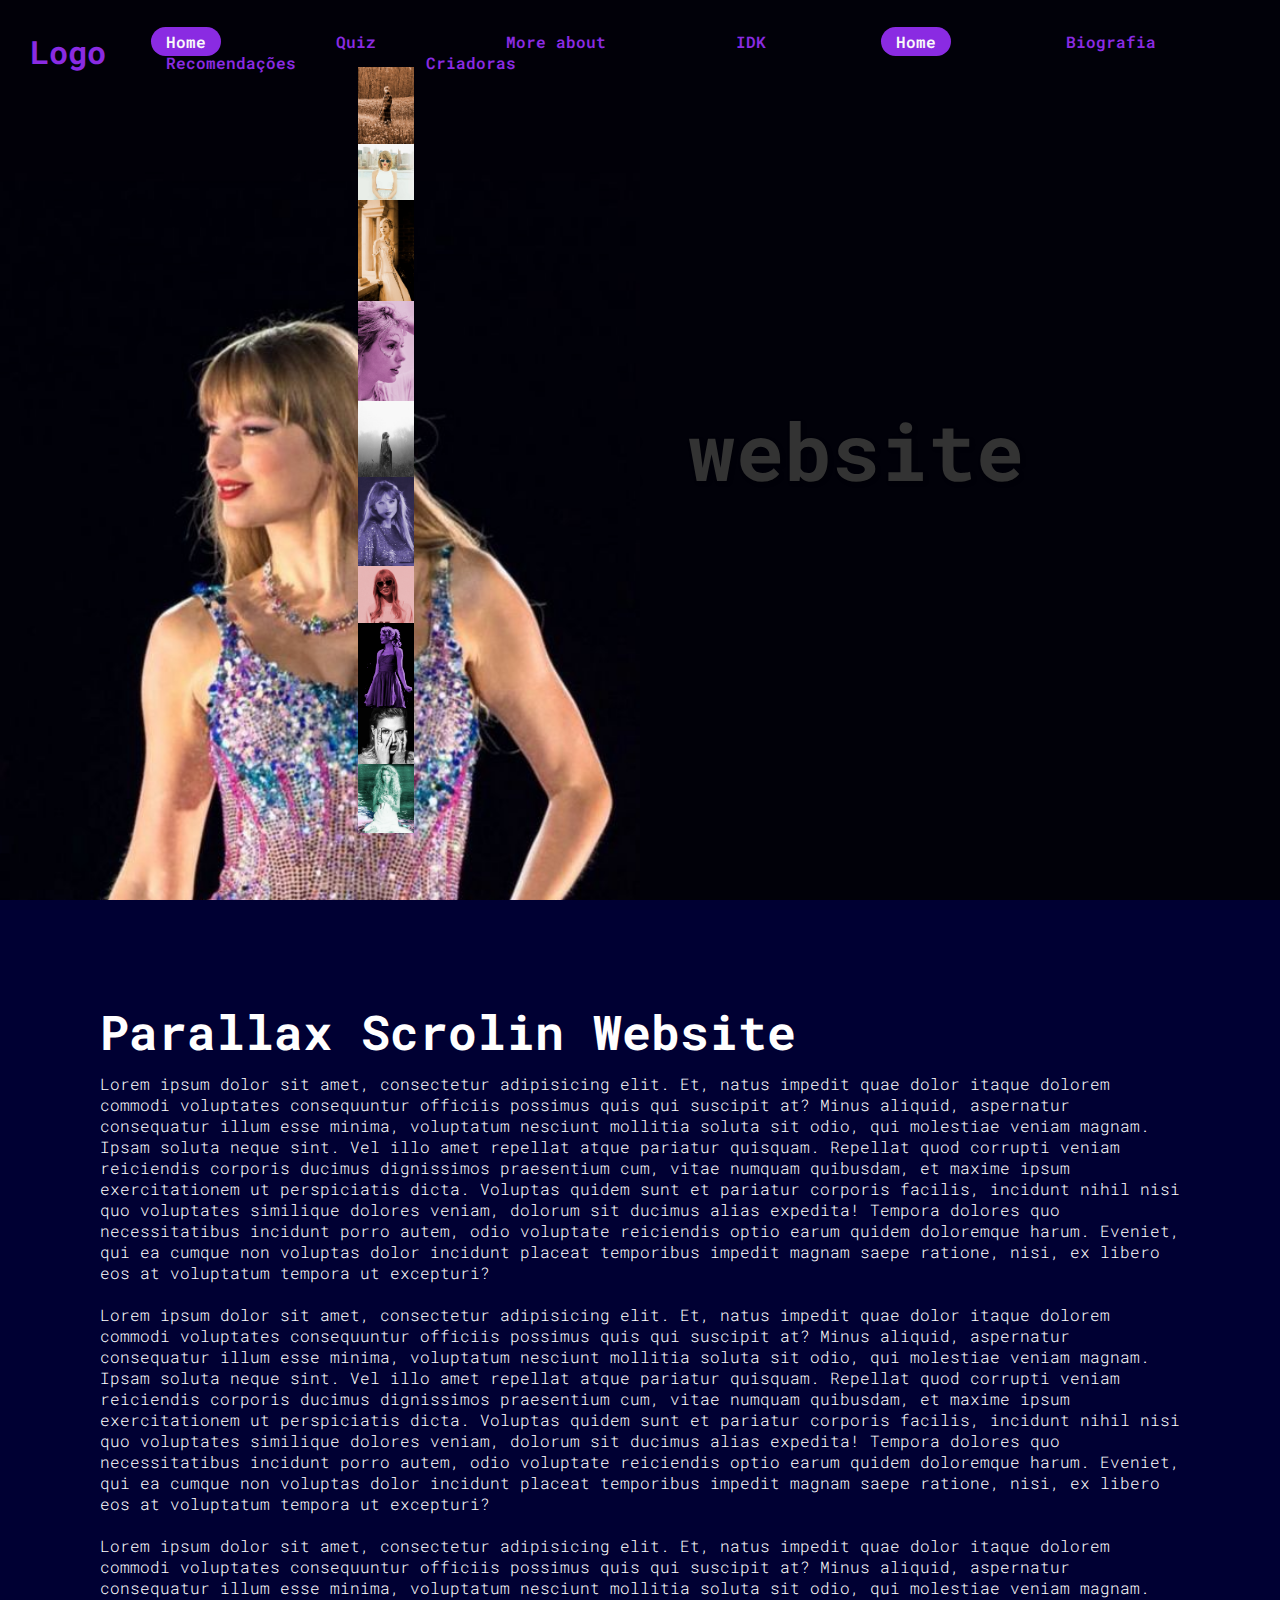
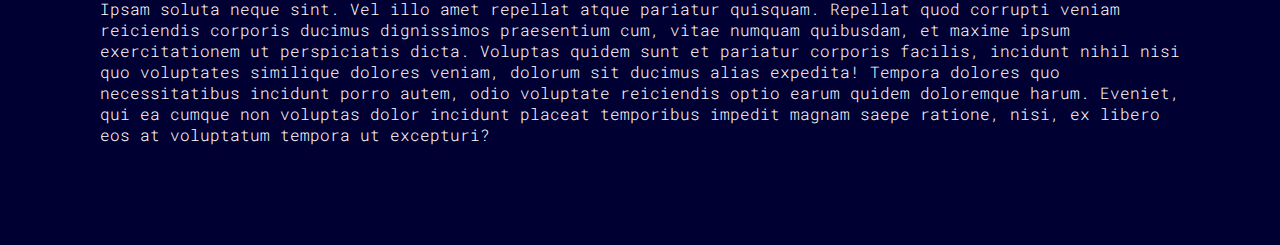
==== commit 86f08ad4: "Finalizando" ====
--- a/index.html
+++ b/index.html
@@ -1,10 +1,12 @@
 <!DOCTYPE html>
-<html lang="en">
-<head>
+<html><head>
     <meta charset="UTF-8">
     <meta name="viewport" content="width=device-width, initial-scale=1.0">
     <link rel='stylesheet' type='text/css' media='screen' href='main.css'>
     <script defer async src='main.js'></script>
+    <link rel="preconnect" href="https://fonts.googleapis.com">
+<link rel="preconnect" href="https://fonts.gstatic.com" crossorigin>
+<link href="https://fonts.googleapis.com/css2?family=Roboto+Mono:ital@1&display=swap" rel="stylesheet">
     <title>TS page</title>
 </head>
 <body>
@@ -12,7 +14,11 @@
     <header>
         <h2 class="logo">Logo</h2>
         <nav class="navigation">
-            <a class="active">Home</a>
+            <a href="#" class="active">Home</a>
+            <a href="#">Quiz</a>
+            <a href="#">More about</a>
+            <a href="#">IDK</a>
+            <a href="index.html" class="active">Home</a>
             <a href="about.html">Biografia</a>
             <a href="recomen.html">Recomendações</a>
             <a href="creators.html">Criadoras</a>
@@ -23,77 +29,132 @@
             <h2 id="text">Parallax website</h2>
                 <div class="galery">
                 <div>
-                    <img src="tprlx/taylorbg.jpeg" id="prl1">
-                </div> >
+                    <img src="images/parallax imgs/taylor-parallex.jpg" id="prl1">
+                </div> 
+            
+                <div>
+                    <img src="images/parallax imgs/evermore-parallax.png" id="prl2">
+                </div>
+                
+                <div>
+                    <img src="images/parallax imgs/1989-paralax.jpg" id="prl3">
+                </div>
+            
+                <div>
+                <img src="images/parallax imgs/fearless-parallax.png" id="prl4">
+                </div>
+            
+                <div>
+                    <img src="images/parallax imgs/lover-parallax.png" id="prl5">
+                </div>
+            
+                <div>
+                    <img src="images/parallax imgs/folklore-parallax.jpg" id="prl6">
+                </div>
+            
+                <div>
+                    <img src="images/parallax imgs/midnights-parallax.png" id="prl7">
+                </div>
+            
+                <div>
+                    <img src="images/parallax imgs/red-parallax.png" id="prl9">
+                </div>
+            
+                <div>
+                    <img src="images/parallax imgs/speaknow-parallax.png" id="prl10">
+                </div>
+            
+                <div>
+                    <img src="images/parallax imgs/reputation-parallax.jpg" id="prl11"> 
+                </div>
+            
+                <div>
+                    <img src="images/parallax imgs/ts-parallax.png" id="prl2">
+                </div>
             </div>
     </section>
 
     <section class="sec">
-        <h2>Sobre o site...</h2>
+        <h2>Parallax Scrolin Website</h2>
         <p>
-          Site feito para fins didáticos criado
-          pelas alunas Rayssa Carasilo dos Santos e
-          Nicole Cieslak Gohl para a matéria de Web Design do nosso
-          querido professor Daniel Varela.
-          Essa é a matéria favorita da Rayssa e da Nicole. <br></br>
-          A pessoa escolhida para fazer o site é a cantora Taylor Swift. Apesar
-          da maioria das pessoas não gostarem dela ou achar que é coisa
-          de menininha, saiba que você tem razão em partes, porém tem músicas
-          muito legais também.<br></br>
-          Neste site você terá um pouco de tudo. Quizes sobre a kinga, sua biografia
-          recomendações de músicas e também claro, um pouco sobre as 
-          alunas favoritas do professor a Nicole e a Rayssa (melhores alunas da IA23 e IA no geral).
-          Agora será colocado um pouco de lorem para deixar mais bonito e completo essa parte. Lorem
-        ipsum dolor, sit amet consectetur adipisicing elit. Maiores aliquid possimus suscipit similique 
-        ut dolorum repellendus facilis inventore voluptatum architecto deleniti quis tenetur at odit 
-        distinctio quod optio accusamus, illo aut debitis. Maiores, ipsa. Sapiente vel aperiam debitis voluptate, ullam omnis. 
-        Voluptatem laudantium, accusantium quam suscipit quibusdam ducimus doloribus velit a? Fuga, culpa! Et nam animi eligendi 
-        iusto rem, consequatur esse magnam alias eveniet quaerat. Dolor facere sit officia blanditiis deserunt, voluptatem nam asperiores, 
-        in quidem pariatur maiores magnam iusto aliquid reiciendis, natus labore. Fuga, optio quo voluptates in reiciendis eius? Nisi, 
-        ratione consequatur? Culpa rem praesentium, nihil ad similique quis facere modi, cum harum nobis labore minima possimus dicta 
-        exercitationem itaque odit, beatae ex nostrum repudiandae. Placeat incidunt ad repudiandae voluptatibus quod? Enim cum deserunt 
-        eligendi. Est, deleniti sunt?<br></br>
-        Lorem ipsum, dolor sit amet consectetur 
-        adipisicing elit. Sit voluptatem possimus
-        vitae nisi modi, totam explicabo veritatis 
-        ab sed recusandae fugit! A, eveniet incidunt 
-        dolores facere sint sunt fuga accusantium ullam 
-        aliquam delectus ratione pariatur at maxime quod 
-        molestias assumenda suscipit maiores dolorem 
-        odit dicta illo. Vel placeat odio ea in nam 
-        obcaecati reprehenderit inventore perspiciatis
-         incidunt necessitatibus culpa fugiat aperiam 
-         tempora quae labore quo laboriosam numquam 
-         facilis voluptatum quisquam nostrum, quidem 
-         saepe animi voluptatibus. Adipisci eligendi 
-         perferendis consectetur laudantium porro autem,
-          cupiditate vero quisquam inventore, aperiam illo? 
-          Odio laudantium odit ex non in quam voluptatum 
-          explicabo. Excepturi soluta quam quisquam accusantium 
-          quibusdam ut doloremque molestiae voluptatibus voluptates
-           illo non adipisci magnam sapiente quaerat eos, error sunt 
-           quis qui, veritatis minus enim pariatur itaque. Ea
-            accusamus quisquam dolorum veritatis velit.
+            Lorem ipsum dolor sit amet, 
+            consectetur adipisicing elit. 
+            Et, natus impedit quae dolor 
+            itaque dolorem commodi voluptates 
+            consequuntur officiis possimus quis 
+            qui suscipit at? Minus aliquid, aspernatur
+            consequatur illum esse minima, voluptatum 
+            nesciunt mollitia soluta sit odio, qui 
+            molestiae veniam magnam. Ipsam soluta 
+            neque sint. Vel illo amet repellat atque 
+            pariatur quisquam. Repellat quod corrupti
+            veniam reiciendis corporis ducimus 
+            dignissimos praesentium cum, vitae 
+            numquam quibusdam, et maxime ipsum 
+            exercitationem ut perspiciatis dicta. 
+            Voluptas quidem sunt et pariatur corporis 
+            facilis, incidunt nihil nisi quo voluptates 
+            similique dolores veniam, dolorum sit ducimus 
+            alias expedita! Tempora dolores quo necessitatibus 
+            incidunt porro autem, odio voluptate reiciendis
+            optio earum quidem doloremque harum. 
+            Eveniet, qui ea cumque non voluptas
+            dolor incidunt placeat temporibus impedit 
+            magnam saepe ratione, nisi, ex libero eos 
+            at voluptatum tempora ut excepturi?<br></br>
+            Lorem ipsum dolor sit amet, 
+            consectetur adipisicing elit. 
+            Et, natus impedit quae dolor 
+            itaque dolorem commodi voluptates 
+            consequuntur officiis possimus quis 
+            qui suscipit at? Minus aliquid, aspernatur
+            consequatur illum esse minima, voluptatum 
+            nesciunt mollitia soluta sit odio, qui 
+            molestiae veniam magnam. Ipsam soluta 
+            neque sint. Vel illo amet repellat atque 
+            pariatur quisquam. Repellat quod corrupti
+            veniam reiciendis corporis ducimus 
+            dignissimos praesentium cum, vitae 
+            numquam quibusdam, et maxime ipsum 
+            exercitationem ut perspiciatis dicta. 
+            Voluptas quidem sunt et pariatur corporis 
+            facilis, incidunt nihil nisi quo voluptates 
+            similique dolores veniam, dolorum sit ducimus 
+            alias expedita! Tempora dolores quo necessitatibus 
+            incidunt porro autem, odio voluptate reiciendis
+            optio earum quidem doloremque harum. 
+            Eveniet, qui ea cumque non voluptas
+            dolor incidunt placeat temporibus impedit 
+            magnam saepe ratione, nisi, ex libero eos 
+            at voluptatum tempora ut excepturi?<br></br>
+            Lorem ipsum dolor sit amet, 
+            consectetur adipisicing elit. 
+            Et, natus impedit quae dolor 
+            itaque dolorem commodi voluptates 
+            consequuntur officiis possimus quis 
+            qui suscipit at? Minus aliquid, aspernatur
+            consequatur illum esse minima, voluptatum 
+            nesciunt mollitia soluta sit odio, qui 
+            molestiae veniam magnam. Ipsam soluta 
+            neque sint. Vel illo amet repellat atque 
+            pariatur quisquam. Repellat quod corrupti
+            veniam reiciendis corporis ducimus 
+            dignissimos praesentium cum, vitae 
+            numquam quibusdam, et maxime ipsum 
+            exercitationem ut perspiciatis dicta. 
+            Voluptas quidem sunt et pariatur corporis 
+            facilis, incidunt nihil nisi quo voluptates 
+            similique dolores veniam, dolorum sit ducimus 
+            alias expedita! Tempora dolores quo necessitatibus 
+            incidunt porro autem, odio voluptate reiciendis
+            optio earum quidem doloremque harum. 
+            Eveniet, qui ea cumque non voluptas
+            dolor incidunt placeat temporibus impedit 
+            magnam saepe ratione, nisi, ex libero eos 
+            at voluptatum tempora ut excepturi?
         </p>
     </section>
+</body>
+</html>
+    
 
-    <section class="ter">
-        <h3>Quizes</h3>
-        <p>
-            <div class="conteiner">
-               <nav></nav>
-                <a href="quiz.html">
-                    <img src="tprlx/tayloreras.jpg" class="quizimg1">
-                    <p id="title">Quiz Eras</p>
-                </a>
-            </nav>
-            </div>
-    </section>
-</body>
-
-<footer>
-    <p class="fa">Feito com amor S2.</p>  
-    <p class="tr"> - Todos os direitos Reservados - 2023</p>
-</footer>
-
-</html>--- a/main.css
+++ b/main.css
@@ -5,12 +5,361 @@
 }
 
 body{
-    background: #2b2b38;
+    background: #010109;
     min-height: 100vh;
     overflow-x: hidden;
+    font-family: 'Roboto Mono', monospace;
 }
 
 header{
+    position: absolute;
+    top: 0;
+    left: 0;
+    width: 100%;
+    padding: 30px;
+    display: flex;
+    justify-content: space-between;
+    align-items: center;
+    z-index: 100;
+}
+
+.logo{
+    font-size: 2em;
+    color:blueviolet;
+    pointer-events: none;
+
+}
+
+.navigation a{
+    text-decoration: none;
+    color:blueviolet;
+    padding: 4px 15px;
+    border-radius: 20px;
+    margin: 0 45px;
+    font-weight: 600;
+}
+
+.navigation a:hover,
+.navigation a.active{
+    background: blueviolet;
+    color:#f9f9f9;
+}
+
+.parallax{
+    position: relative;
+    display: flex;
+    justify-content: center;
+    align-items: center;
+    height: 100vh;
+}
+
+#text{
+    position: absolute;
+    font-size: 5em;
+    color: #333333;
+    text-shadow: 2px 2px 4px rgba(0, 0, 0, .2);
+}
+
+/*.parallax img{
+    position: absolute;
+    top: 0;
+    left: 0;
+    width: 100%;
+    pointer-events: none;
+}*/
+
+#prl1{
+    position: absolute;
+    width: 50%;
+    top: 0;
+    left: 0;
+    justify-content: center;
+    align-items: center;
+}
+
+.parallax #prl2, #prl3, #prl4, #prl5,#prl6, #prl7, #prl8, #prl9, #prl10, #prl11, #prl12{
+    width: 10%;
+    position: relative;
+    display: grid;
+}
+
+#prl2{
+    top:0;
+    position: relative;
+    columns: unset;
+    gap:inherit;
+    
+}
+
+.sec{
+    position: relative;
+    background: #003;
+    padding: 100px;
+}
+
+.sec h2{
+    font-size: 3em;
+    color: #fff;
+    margin-bottom: 10px;
+}
+
+.sec p{
+    font-size: 1em;
+    color: #fff;
+    font-weight: 300;
+}
+
+
+.ter{
+    position: relative;
+    background: rgb(53, 60, 85);
+    padding:  40px 100px;
+}
+
+.ter h3{
+    font-size: 3em;
+    padding: 0 10px 20px;
+    color: #fff;
+    margin-bottom: 10px;
+    text-align: center;
+}
+
+.conteiner{
+    display: flex;
+    justify-content: space-around;
+    padding: 0 0 10%;
+}
+
+
+.quizimg1{
+    margin-left: 5%;
+    overflow: hidden; 
+    cursor: pointer;
+    max-width: 40%;
+    -moz-transition: all 0.3s;
+    -webkit-transition: all 0.3s;
+    transition: all 0.3s;
+    border-radius: 20px;
+    padding: 8px;
+    border: 2px solid rgb(7, 7, 41);
+}
+
+.quizimg1:hover {
+    -moz-transform: scale(1.1);
+    -webkit-transform: scale(1.1);
+    transform: scale(1.1);
+}
+
+#title{
+    margin: 10px;
+    position: absolute;
+    left: 46%;
+    color: #eae6ff;
+    font-size: 2em;
+    text-shadow: 2px 2px #11171d91;
+    cursor: pointer;
+    transition: all 0.3s;
+}
+
+#title:hover{
+    transform: scale(1.1);
+}
+
+.quiz .pergunta{
+    color: #302e3a;
+}
+
+.alternativas{
+    display: inline-flex;
+    justify-content: space-between;
+}
+
+button{
+    display: flex;
+    justify-content: space-around;
+    background-color: rgb(23, 33, 51);
+    border-color:#16151d;
+    border-radius: 10px;
+    padding-inline: 20px 8px;
+    cursor: pointer;
+    font-size: 2em;
+    color: #f6f4e7;
+    transition: all .3s ease; 
+    margin-left: 5px;
+    margin-top: 5%
+}
+
+button:hover{
+    background-color: #f6f4e7;
+    color:rgb(23, 33, 51);
+}
+
+button:active{
+   background-color: rgb(224, 0, 0)
+}
+
+.contador{
+    padding-top: 10px;
+    display: flex;
+    justify-content: center;
+    margin: 5%;
+    margin-left: 5px;
+    font-size: 1.5em;
+    color: #a9a4d8;
+}
+
+.pergunta{
+    display: flex;
+    justify-content: center;
+    padding-top: 20px;
+    font-size: 2.5em;
+}
+
+  .corretas{
+    margin-right: 5%;
+  }
+
+  .img{
+    width: 30%;
+    margin-left: 5%;
+  }
+
+.bodye{
+    background-image: url("tprlx/taylorbg.jpeg");
+    background-size: 100%;
+    overflow: hidden;
+    font-family: 'Roboto Mono', monospace;
+}
+
+.conteudoe{
+    display: flex;
+    justify-content: center;
+    align-items: center;
+    background-color: #cbc7df;
+    border: 5px solid #302e3a;
+    border-radius: 40px;
+    padding: 0;
+    margin: 30vh;
+    padding-bottom: 20px;
+    font-family: 'Source Code Pro', monospace;
+}
+
+.modal-finishe{
+    position: absolute;
+    inset: 0;
+    background-color: #32235e;
+    color: #9e88e6;
+    opacity: 0;
+    visibility: hidden;
+    transition: .3s;
+}
+
+  .modal-finishe.open > div {
+    padding: 2%;
+    margin-left: 0;
+    display: flex;
+    align-items: center;
+    justify-content: space-between;
+    height: 20vh;
+    width: 50vh;
+    font-size: 2em;
+}
+
+  .modal-finishe.open {
+    opacity: 1;
+    display: flex;
+    justify-content: center;
+    align-items: center;
+    visibility: visible;
+}
+
+footer{
+    background-color:#16151d;
+}
+
+.fa{
+    font-size: 2em;
+    padding: 2% 0 1%;
+}
+
+.fa, .tr{
+    color: #dad8e9;
+    text-align: center;
+    margin-top: 3%;
+}
+
+.modal {
+    display: grid;
+    place-items: center;
+    position: fixed;
+    inset: 0;
+    background-color: rgba(60, 53, 117, 0.5);
+    transition: .3s;
+    opacity: 0;
+    visibility: hidden;
+}
+    
+.modal.opened {
+    opacity: 1;
+    visibility: visible;
+}
+    
+.modal .window {
+    display: flex;
+    flex-direction: column;
+    position: relative;
+    min-width: 50vw;
+    min-height: 50vh;
+    background-color: white;
+    border-radius: 1vw;
+    padding: 1rem;
+}
+    
+.modal .window .close {
+    position: absolute;
+    right: -1vw;
+    top: -1vw;
+    border: none;
+    font-size: 1vw;
+    height: 2vw;
+    width: 2vw;
+    padding: 1rem;
+    border-radius: 50%;
+    cursor: pointer;
+}
+    
+.modal .window .content {
+    flex: 1;
+}
+    
+.modal .window .actions {
+    display: flex;
+    justify-content: flex-end;
+    gap: .5rem;
+}
+    
+.modal .window .actions button {
+    border: none;
+    background-color: rgb(123, 87, 165);
+    color: white;
+    padding: 1vw;
+    border-radius: 10px;
+    font-size: 1.2rem;
+    cursor: pointer;
+}
+
+.rec{
+    margin: 10% 5%;
+}
+
+#bodyr{
+    background-color:#74838f;
+    min-height: 100vh;
+    overflow-x: hidden;
+    font-family: 'Roboto Mono', monospace;
+}
+
+.header{
     position: absolute;
     top: 0;
     left: 0%;
@@ -20,17 +369,16 @@
     justify-content: space-between;
     align-items: center;
     z-index: 100;
-    background-color: #2b2b38;
-}
-
-.logo{
+    background-color: #395872;
+}
+
+.logor{
     font-size: 3em;
-    color:rgb(118, 118, 153);
+    color:rgb(228, 228, 241);
     pointer-events: none;
-
-}
-
-.navigation a{
+}
+
+.navigationr a{
     text-decoration: none;
     color:rgb(222, 222, 230);
     padding: 4px 15px;
@@ -40,80 +388,33 @@
     font-size: 1.3em;
 }
 
-.navigation a:hover,
-.navigation a.active{
-    background: rgb(106, 106, 138);
+.navigationr a:hover,
+.navigationr a.active{
+    background: rgba(107, 133, 190, 0.74);
     color:#f9f9f9;
 }
 
-.parallax{
-    position: relative;
-    display: flex;
-    justify-content: center;
-    align-items: center;
-    height: 100vh;
-}
-
-#text{
-    position: absolute;
-    font-size: 5em;
-    color: #333333;
-    text-shadow: 2px 2px 4px rgba(0, 0, 0, .2);
-}
-
-.parallax img{
-    position: absolute;
-    top: 3%;
-    left: 0;
-    width: 100%;
-    pointer-events: none;
-}
-
-.sec{
-    position: relative;
-    background: rgb(7, 7, 41);
-    padding:  40px 100px;
-}
-
-.sec h2{
-    font-size: 3em;
-    padding: 10px;
-    color: #fff;
-    margin-bottom: 10px;
-}
-
-.sec p{
-    font-size: 1em;
-    color: #fff;
-    font-weight: 300;
-}
-
-.ter{
-    position: relative;
-    background: rgb(53, 60, 85);
-    padding:  40px 100px;
-}
-
-.ter h3{
-    font-size: 3em;
-    padding: 0 10px 20px;
-    color: #fff;
-    margin-bottom: 10px;
+.contentr{
+    margin: 0 10%;
+    display: flex;
+    justify-content: space-around;
+}
+
+.h1r{
     text-align: center;
-}
-
-.conteiner{
-    display: flex;
-    justify-content: space-around;
-    padding: 0 0 10%;
-}
-
-
-.quizimg1{
-    margin-left: 5%;
+    margin: 5px ;
+}
+
+.contentr .h1r{
+    margin: 10%;
+    text-align: center;
+}
+
+.creators img{
+    margin-top: 10%;
     overflow: hidden; 
     cursor: pointer;
-    max-width: 40%;
+    max-width: 20%;
     -moz-transition: all 0.3s;
     -webkit-transition: all 0.3s;
     transition: all 0.3s;
@@ -122,205 +423,57 @@
     border: 2px solid rgb(7, 7, 41);
 }
 
-.quizimg1:hover {
+.creators img:hover {
     -moz-transform: scale(1.1);
     -webkit-transform: scale(1.1);
     transform: scale(1.1);
 }
 
-#title{
-    margin: 10px;
-    position: absolute;
-    left: 46%;
-    color: #eae6ff;
-    font-size: 2em;
-    text-shadow: 2px 2px #11171d91;
-    cursor: pointer;
-    transition: all 0.3s;
-}
-
-#title:hover{
-    transform: scale(1.1);
-}
-
-.quiz .pergunta{
-    color: #302e3a;
-}
-
-.alternativas{
-    display: inline-flex;
-    justify-content: space-between;
-}
-
-button{
+.creators{
     display: flex;
     justify-content: space-around;
-    background-color: rgb(23, 33, 51);
-    border-color:#16151d;
+    align-items: center;
+}
+
+.creators p{
+    font-size: 2em;
+    color:#cbc7df;
+    padding: 1%;
+    border: 3px solid #cbc7df;
+    border-radius: 30px;
+}
+
+.mainc{
+    margin-top: 10%;
+    text-align: center;
+    color:#cbc7df;
+}
+
+.logoc{
+    font-size: 3em;
+    color:rgb(228, 228, 241);
+    pointer-events: none;
+}
+
+.navigationc a{
+    text-decoration: none;
+    color:rgb(222, 222, 230);
+    padding: 4px 15px;
     border-radius: 10px;
-    padding-inline: 20px 8px;
-    cursor: pointer;
-    font-size: 2em;
-    color: #f6f4e7;
-    transition: all .3s ease; 
-    margin-left: 5px;
-    margin-top: 5%
-}
-
-button:hover{
-    background-color: #f6f4e7;
-    color:rgb(23, 33, 51);
-}
-
-button:active{
-   background-color: rgb(224, 0, 0)
-}
-
-.contador{
-    padding-top: 10px;
-    display: flex;
-    justify-content: center;
-    margin: 5%;
-    margin-left: 5px;
-    font-size: 1.5em;
-    color: #a9a4d8;
-}
-
-.pergunta{
-    display: flex;
-    justify-content: center;
-    padding-top: 20px;
-    font-size: 2.5em;
-}
-
-  .corretas{
-    margin-right: 5%;
-  }
-
-  .img{
-    width: 30%;
-    margin-left: 5%;
-  }
-
-.bodye{
-    background-image: url("tprlx/taylorbg.jpeg");
-    background-size: 100%;
-    overflow: hidden;
-}
-
-.conteudoe{
-    display: flex;
-    justify-content: center;
-    align-items: center;
-    background-color: #cbc7df;
-    border: 5px solid #302e3a;
-    border-radius: 40px;
-    padding: 0;
-    margin: 30vh;
-    padding-bottom: 20px;
-    font-family: 'Source Code Pro', monospace;
-}
-
-.modal-finishe{
-    position: absolute;
-    inset: 0;
-    background-color: #32235e;
-    color: #9e88e6;
-    opacity: 0;
-    visibility: hidden;
-    transition: .3s;
-}
-
-  .modal-finishe.open > div {
-    padding: 2%;
-    margin-left: 0;
-    display: flex;
-    align-items: center;
-    justify-content: space-between;
-    height: 20vh;
-    width: 50vh;
-    font-size: 2em;
-}
-
-  .modal-finishe.open {
-    opacity: 1;
-    display: flex;
-    justify-content: center;
-    align-items: center;
-    visibility: visible;
-}
-
-footer{
-    background-color:#16151d;
-}
-
-.fa{
-    font-size: 2em;
-    padding: 2% 0 1%;
-}
-
-.fa, .tr{
-    color: #dad8e9;
-    text-align: center;
-    margin-top: 3%;
-}
-  .modal {
-          display: grid;
-          place-items: center;
-          position: fixed;
-          inset: 0;
-          background-color: rgba(0 0 0 / .5);
-          transition: .3s;
-          opacity: 0;
-          visibility: hidden;
-        }
-    
-        .modal.opened {
-          opacity: 1;
-          visibility: visible;
-        }
-    
-        .modal .window {
-          display: flex;
-          flex-direction: column;
-          position: relative;
-          min-width: 50vw;
-          min-height: 50vh;
-          background-color: white;
-          border-radius: 1vw;
-          padding: 1rem;
-        }
-    
-        .modal .window .close {
-          position: absolute;
-          right: -1vw;
-          top: -1vw;
-          border: none;
-          font-size: 1vw;
-          height: 4vw;
-          width: 4vw;
-          padding: 1rem;
-          border-radius: 50%;
-          cursor: pointer;
-        }
-    
-        .modal .window .content {
-          flex: 1;
-        }
-    
-        .modal .window .actions {
-          display: flex;
-          justify-content: flex-end;
-          gap: .5rem;
-        }
-    
-        .modal .window .actions button {
-          border: none;
-          background-color: purple;
-          color: white;
-          padding: 1vw;
-          border-radius: 10px;
-          font-size: 1.2rem;
-          cursor: pointer;
-        }
-
+    margin: 0 45px;
+    font-weight: 600;
+    font-size: 1.3em;
+}
+
+.navigationc a:hover,
+.navigationc a.active{
+    background: rgba(129, 107, 190, 0.74);
+    color:#f9f9f9;
+}
+
+#bodyc{
+    background: #5a5375f6;
+    min-height: 100vh;
+    overflow-x: hidden;
+    font-family: 'Roboto Mono', monospace;
+}
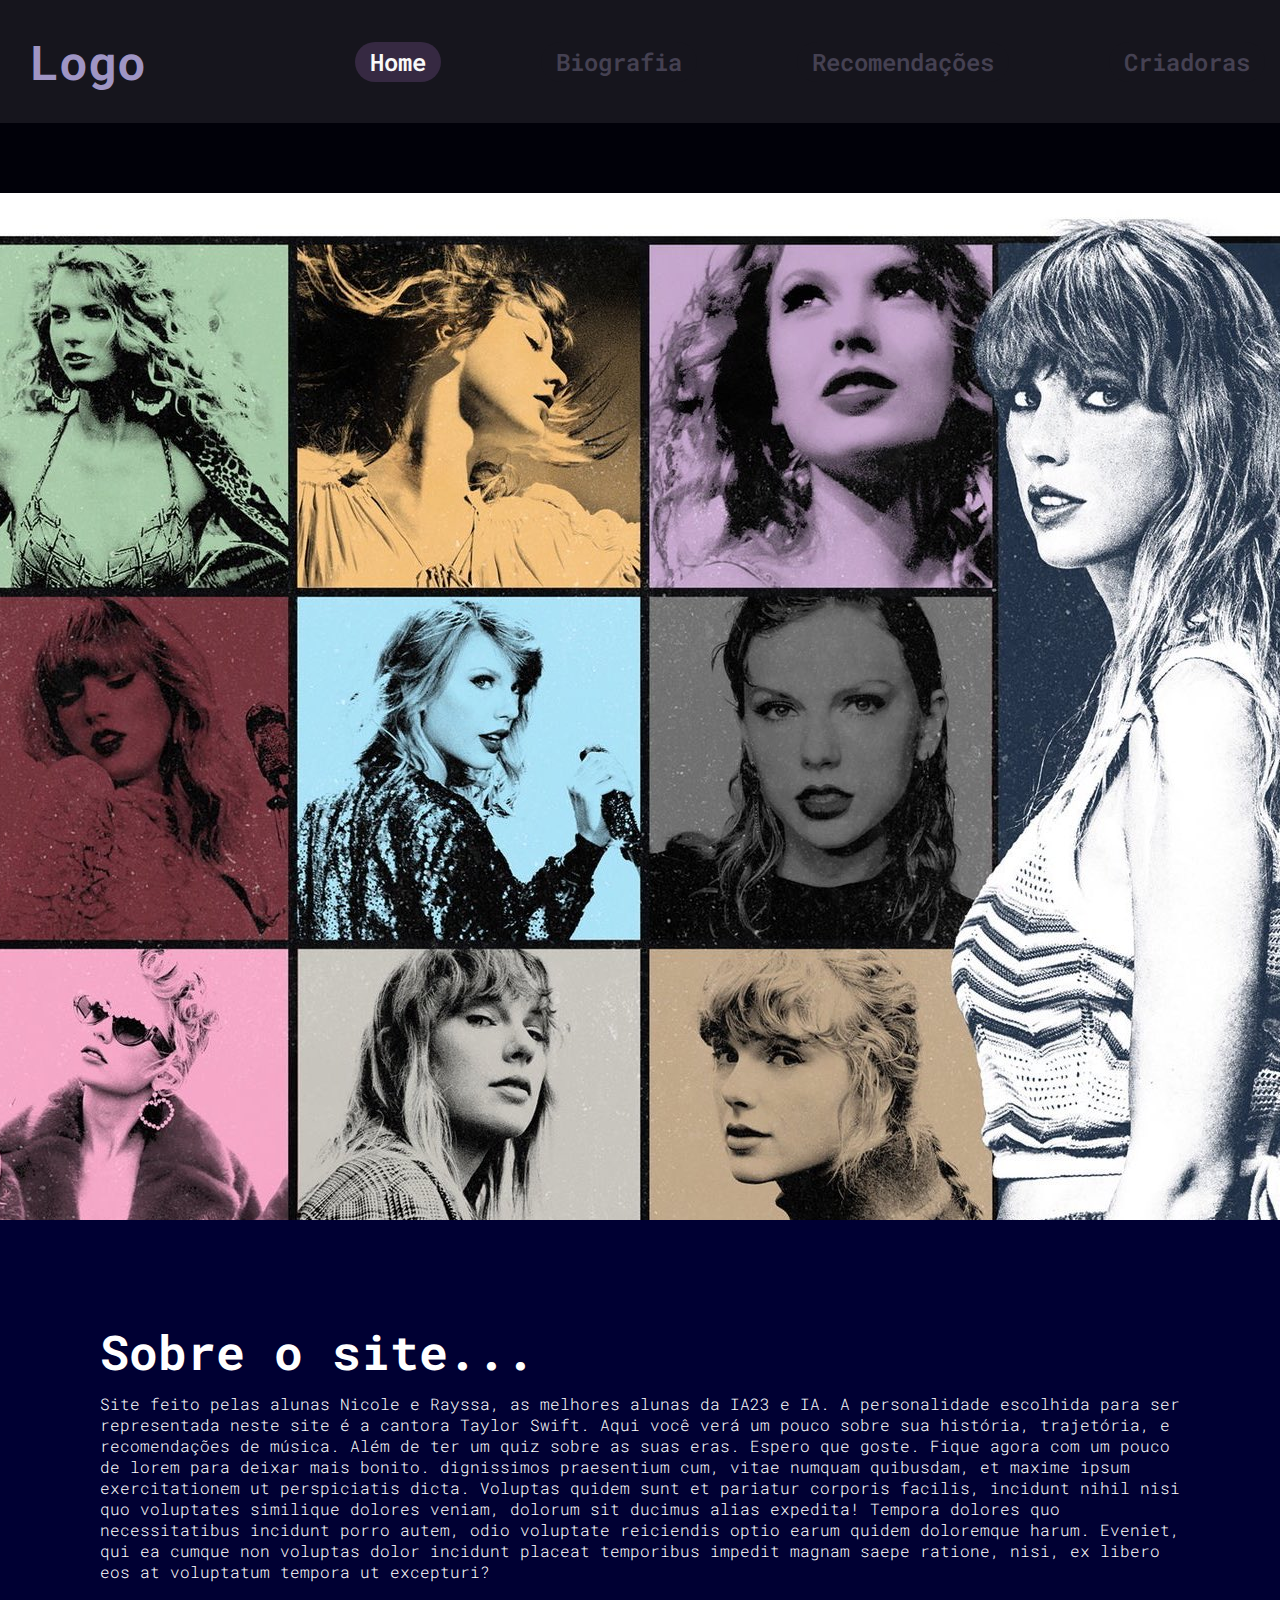
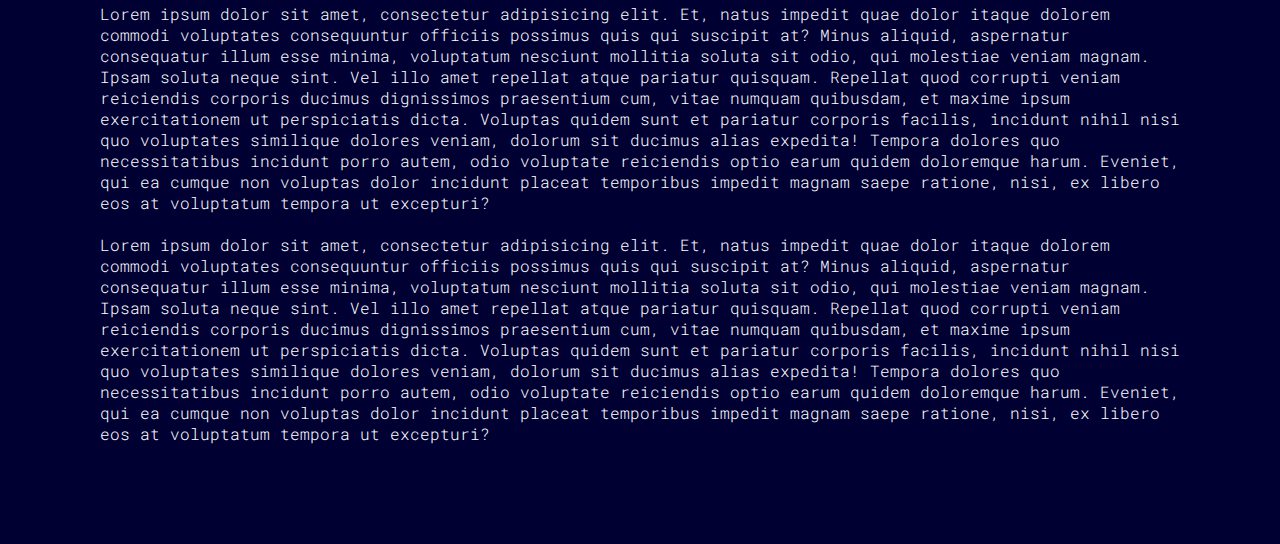
==== commit 2595b420: "Finalizando" ====
--- a/index.html
+++ b/index.html
@@ -1,160 +1,109 @@
 <!DOCTYPE html>
 <html><head>
-    <meta charset="UTF-8">
-    <meta name="viewport" content="width=device-width, initial-scale=1.0">
-    <link rel='stylesheet' type='text/css' media='screen' href='main.css'>
-    <script defer async src='main.js'></script>
-    <link rel="preconnect" href="https://fonts.googleapis.com">
-<link rel="preconnect" href="https://fonts.gstatic.com" crossorigin>
-<link href="https://fonts.googleapis.com/css2?family=Roboto+Mono:ital@1&display=swap" rel="stylesheet">
-    <title>TS page</title>
-</head>
-<body>
+        <meta charset="UTF-8">
+        <meta name="viewport" content="width=device-width, initial-scale=1.0">
+        <link rel='stylesheet' type='text/css' media='screen' href='main.css'>
+        <script defer async src='main.js'></script>
+        <link rel="preconnect" href="https://fonts.googleapis.com">
+    <link rel="preconnect" href="https://fonts.gstatic.com" crossorigin>
+    <link href="https://fonts.googleapis.com/css2?family=Roboto+Mono:ital@1&display=swap" rel="stylesheet">
+        <title>TS page</title>
+    </head>
+    <body>
 
-    <header>
-        <h2 class="logo">Logo</h2>
-        <nav class="navigation">
-            <a href="#" class="active">Home</a>
-            <a href="#">Quiz</a>
-            <a href="#">More about</a>
-            <a href="#">IDK</a>
-            <a href="index.html" class="active">Home</a>
-            <a href="about.html">Biografia</a>
-            <a href="recomen.html">Recomendações</a>
-            <a href="creators.html">Criadoras</a>
-        </nav>
-    </header>
+        <header>
+            <h2 class="logo">Logo</h2>
+            <nav class="navigation">
+                <a class="active" href="index.html">Home</a>
+                <a href="about.html">Biografia</a>
+                <a  href="recomen.html">Recomendações</a>
+                <a href="creators.html">Criadoras</a>
+            </nav>
+          </header>
 
-    <section class="parallax">
-            <h2 id="text">Parallax website</h2>
-                <div class="galery">
-                <div>
-                    <img src="images/parallax imgs/taylor-parallex.jpg" id="prl1">
-                </div> 
-            
-                <div>
-                    <img src="images/parallax imgs/evermore-parallax.png" id="prl2">
+        <section class="parallax">
+                    <div class="galery">
+                    <div>
+                        <img src="tprlx/taylorbg.jpeg" id="prl1">
+                    </div> 
                 </div>
-                
-                <div>
-                    <img src="images/parallax imgs/1989-paralax.jpg" id="prl3">
-                </div>
-            
-                <div>
-                <img src="images/parallax imgs/fearless-parallax.png" id="prl4">
-                </div>
-            
-                <div>
-                    <img src="images/parallax imgs/lover-parallax.png" id="prl5">
-                </div>
-            
-                <div>
-                    <img src="images/parallax imgs/folklore-parallax.jpg" id="prl6">
-                </div>
-            
-                <div>
-                    <img src="images/parallax imgs/midnights-parallax.png" id="prl7">
-                </div>
-            
-                <div>
-                    <img src="images/parallax imgs/red-parallax.png" id="prl9">
-                </div>
-            
-                <div>
-                    <img src="images/parallax imgs/speaknow-parallax.png" id="prl10">
-                </div>
-            
-                <div>
-                    <img src="images/parallax imgs/reputation-parallax.jpg" id="prl11"> 
-                </div>
-            
-                <div>
-                    <img src="images/parallax imgs/ts-parallax.png" id="prl2">
-                </div>
-            </div>
-    </section>
+        </section>
 
-    <section class="sec">
-        <h2>Parallax Scrolin Website</h2>
-        <p>
-            Lorem ipsum dolor sit amet, 
-            consectetur adipisicing elit. 
-            Et, natus impedit quae dolor 
-            itaque dolorem commodi voluptates 
-            consequuntur officiis possimus quis 
-            qui suscipit at? Minus aliquid, aspernatur
-            consequatur illum esse minima, voluptatum 
-            nesciunt mollitia soluta sit odio, qui 
-            molestiae veniam magnam. Ipsam soluta 
-            neque sint. Vel illo amet repellat atque 
-            pariatur quisquam. Repellat quod corrupti
-            veniam reiciendis corporis ducimus 
-            dignissimos praesentium cum, vitae 
-            numquam quibusdam, et maxime ipsum 
-            exercitationem ut perspiciatis dicta. 
-            Voluptas quidem sunt et pariatur corporis 
-            facilis, incidunt nihil nisi quo voluptates 
-            similique dolores veniam, dolorum sit ducimus 
-            alias expedita! Tempora dolores quo necessitatibus 
-            incidunt porro autem, odio voluptate reiciendis
-            optio earum quidem doloremque harum. 
-            Eveniet, qui ea cumque non voluptas
-            dolor incidunt placeat temporibus impedit 
-            magnam saepe ratione, nisi, ex libero eos 
-            at voluptatum tempora ut excepturi?<br></br>
-            Lorem ipsum dolor sit amet, 
-            consectetur adipisicing elit. 
-            Et, natus impedit quae dolor 
-            itaque dolorem commodi voluptates 
-            consequuntur officiis possimus quis 
-            qui suscipit at? Minus aliquid, aspernatur
-            consequatur illum esse minima, voluptatum 
-            nesciunt mollitia soluta sit odio, qui 
-            molestiae veniam magnam. Ipsam soluta 
-            neque sint. Vel illo amet repellat atque 
-            pariatur quisquam. Repellat quod corrupti
-            veniam reiciendis corporis ducimus 
-            dignissimos praesentium cum, vitae 
-            numquam quibusdam, et maxime ipsum 
-            exercitationem ut perspiciatis dicta. 
-            Voluptas quidem sunt et pariatur corporis 
-            facilis, incidunt nihil nisi quo voluptates 
-            similique dolores veniam, dolorum sit ducimus 
-            alias expedita! Tempora dolores quo necessitatibus 
-            incidunt porro autem, odio voluptate reiciendis
-            optio earum quidem doloremque harum. 
-            Eveniet, qui ea cumque non voluptas
-            dolor incidunt placeat temporibus impedit 
-            magnam saepe ratione, nisi, ex libero eos 
-            at voluptatum tempora ut excepturi?<br></br>
-            Lorem ipsum dolor sit amet, 
-            consectetur adipisicing elit. 
-            Et, natus impedit quae dolor 
-            itaque dolorem commodi voluptates 
-            consequuntur officiis possimus quis 
-            qui suscipit at? Minus aliquid, aspernatur
-            consequatur illum esse minima, voluptatum 
-            nesciunt mollitia soluta sit odio, qui 
-            molestiae veniam magnam. Ipsam soluta 
-            neque sint. Vel illo amet repellat atque 
-            pariatur quisquam. Repellat quod corrupti
-            veniam reiciendis corporis ducimus 
-            dignissimos praesentium cum, vitae 
-            numquam quibusdam, et maxime ipsum 
-            exercitationem ut perspiciatis dicta. 
-            Voluptas quidem sunt et pariatur corporis 
-            facilis, incidunt nihil nisi quo voluptates 
-            similique dolores veniam, dolorum sit ducimus 
-            alias expedita! Tempora dolores quo necessitatibus 
-            incidunt porro autem, odio voluptate reiciendis
-            optio earum quidem doloremque harum. 
-            Eveniet, qui ea cumque non voluptas
-            dolor incidunt placeat temporibus impedit 
-            magnam saepe ratione, nisi, ex libero eos 
-            at voluptatum tempora ut excepturi?
-        </p>
-    </section>
-</body>
+        <section class="sec">
+            <h2>Sobre o site...</h2>
+            <p>
+                Site feito pelas alunas Nicole e Rayssa,
+                as melhores alunas da IA23 e IA. A personalidade
+                escolhida para ser representada neste site é
+                a cantora Taylor Swift. Aqui você verá um pouco
+                sobre sua história, trajetória, e recomendações de
+                música. Além de ter um quiz sobre as suas eras.
+                Espero que goste. Fique agora com um pouco de lorem para deixar mais bonito.
+                dignissimos praesentium cum, vitae 
+                numquam quibusdam, et maxime ipsum 
+                exercitationem ut perspiciatis dicta. 
+                Voluptas quidem sunt et pariatur corporis 
+                facilis, incidunt nihil nisi quo voluptates 
+                similique dolores veniam, dolorum sit ducimus 
+                alias expedita! Tempora dolores quo necessitatibus 
+                incidunt porro autem, odio voluptate reiciendis
+                optio earum quidem doloremque harum. 
+                Eveniet, qui ea cumque non voluptas
+                dolor incidunt placeat temporibus impedit 
+                magnam saepe ratione, nisi, ex libero eos 
+                at voluptatum tempora ut excepturi?<br></br>
+                Lorem ipsum dolor sit amet, 
+                consectetur adipisicing elit. 
+                Et, natus impedit quae dolor 
+                itaque dolorem commodi voluptates 
+                consequuntur officiis possimus quis 
+                qui suscipit at? Minus aliquid, aspernatur
+                consequatur illum esse minima, voluptatum 
+                nesciunt mollitia soluta sit odio, qui 
+                molestiae veniam magnam. Ipsam soluta 
+                neque sint. Vel illo amet repellat atque 
+                pariatur quisquam. Repellat quod corrupti
+                veniam reiciendis corporis ducimus 
+                dignissimos praesentium cum, vitae 
+                numquam quibusdam, et maxime ipsum 
+                exercitationem ut perspiciatis dicta. 
+                Voluptas quidem sunt et pariatur corporis 
+                facilis, incidunt nihil nisi quo voluptates 
+                similique dolores veniam, dolorum sit ducimus 
+                alias expedita! Tempora dolores quo necessitatibus 
+                incidunt porro autem, odio voluptate reiciendis
+                optio earum quidem doloremque harum. 
+                Eveniet, qui ea cumque non voluptas
+                dolor incidunt placeat temporibus impedit 
+                magnam saepe ratione, nisi, ex libero eos 
+                at voluptatum tempora ut excepturi?<br></br>
+                Lorem ipsum dolor sit amet, 
+                consectetur adipisicing elit. 
+                Et, natus impedit quae dolor 
+                itaque dolorem commodi voluptates 
+                consequuntur officiis possimus quis 
+                qui suscipit at? Minus aliquid, aspernatur
+                consequatur illum esse minima, voluptatum 
+                nesciunt mollitia soluta sit odio, qui 
+                molestiae veniam magnam. Ipsam soluta 
+                neque sint. Vel illo amet repellat atque 
+                pariatur quisquam. Repellat quod corrupti
+                veniam reiciendis corporis ducimus 
+                dignissimos praesentium cum, vitae 
+                numquam quibusdam, et maxime ipsum 
+                exercitationem ut perspiciatis dicta. 
+                Voluptas quidem sunt et pariatur corporis 
+                facilis, incidunt nihil nisi quo voluptates 
+                similique dolores veniam, dolorum sit ducimus 
+                alias expedita! Tempora dolores quo necessitatibus 
+                incidunt porro autem, odio voluptate reiciendis
+                optio earum quidem doloremque harum. 
+                Eveniet, qui ea cumque non voluptas
+                dolor incidunt placeat temporibus impedit 
+                magnam saepe ratione, nisi, ex libero eos 
+                at voluptatum tempora ut excepturi?
+            </p>
+        </section>
+    </body></html>
+    
 </html>
-    
-
--- a/main.css
+++ b/main.css
@@ -21,31 +21,35 @@
     justify-content: space-between;
     align-items: center;
     z-index: 100;
+    background-color:#16151d;
 }
 
 .logo{
-    font-size: 2em;
-    color:blueviolet;
+    font-size: 3em;
+    color:rgb(159, 149, 196);
     pointer-events: none;
 
 }
 
 .navigation a{
     text-decoration: none;
-    color:blueviolet;
+    color:rgb(69, 65, 82);
     padding: 4px 15px;
     border-radius: 20px;
     margin: 0 45px;
     font-weight: 600;
+    font-size: 1.5em;
+    background-color:#16151d;
 }
 
 .navigation a:hover,
 .navigation a.active{
-    background: blueviolet;
+    background: rgb(54, 41, 66);
     color:#f9f9f9;
 }
 
 .parallax{
+    margin-top: 25%;
     position: relative;
     display: flex;
     justify-content: center;
@@ -60,36 +64,6 @@
     text-shadow: 2px 2px 4px rgba(0, 0, 0, .2);
 }
 
-/*.parallax img{
-    position: absolute;
-    top: 0;
-    left: 0;
-    width: 100%;
-    pointer-events: none;
-}*/
-
-#prl1{
-    position: absolute;
-    width: 50%;
-    top: 0;
-    left: 0;
-    justify-content: center;
-    align-items: center;
-}
-
-.parallax #prl2, #prl3, #prl4, #prl5,#prl6, #prl7, #prl8, #prl9, #prl10, #prl11, #prl12{
-    width: 10%;
-    position: relative;
-    display: grid;
-}
-
-#prl2{
-    top:0;
-    position: relative;
-    columns: unset;
-    gap:inherit;
-    
-}
 
 .sec{
     position: relative;
